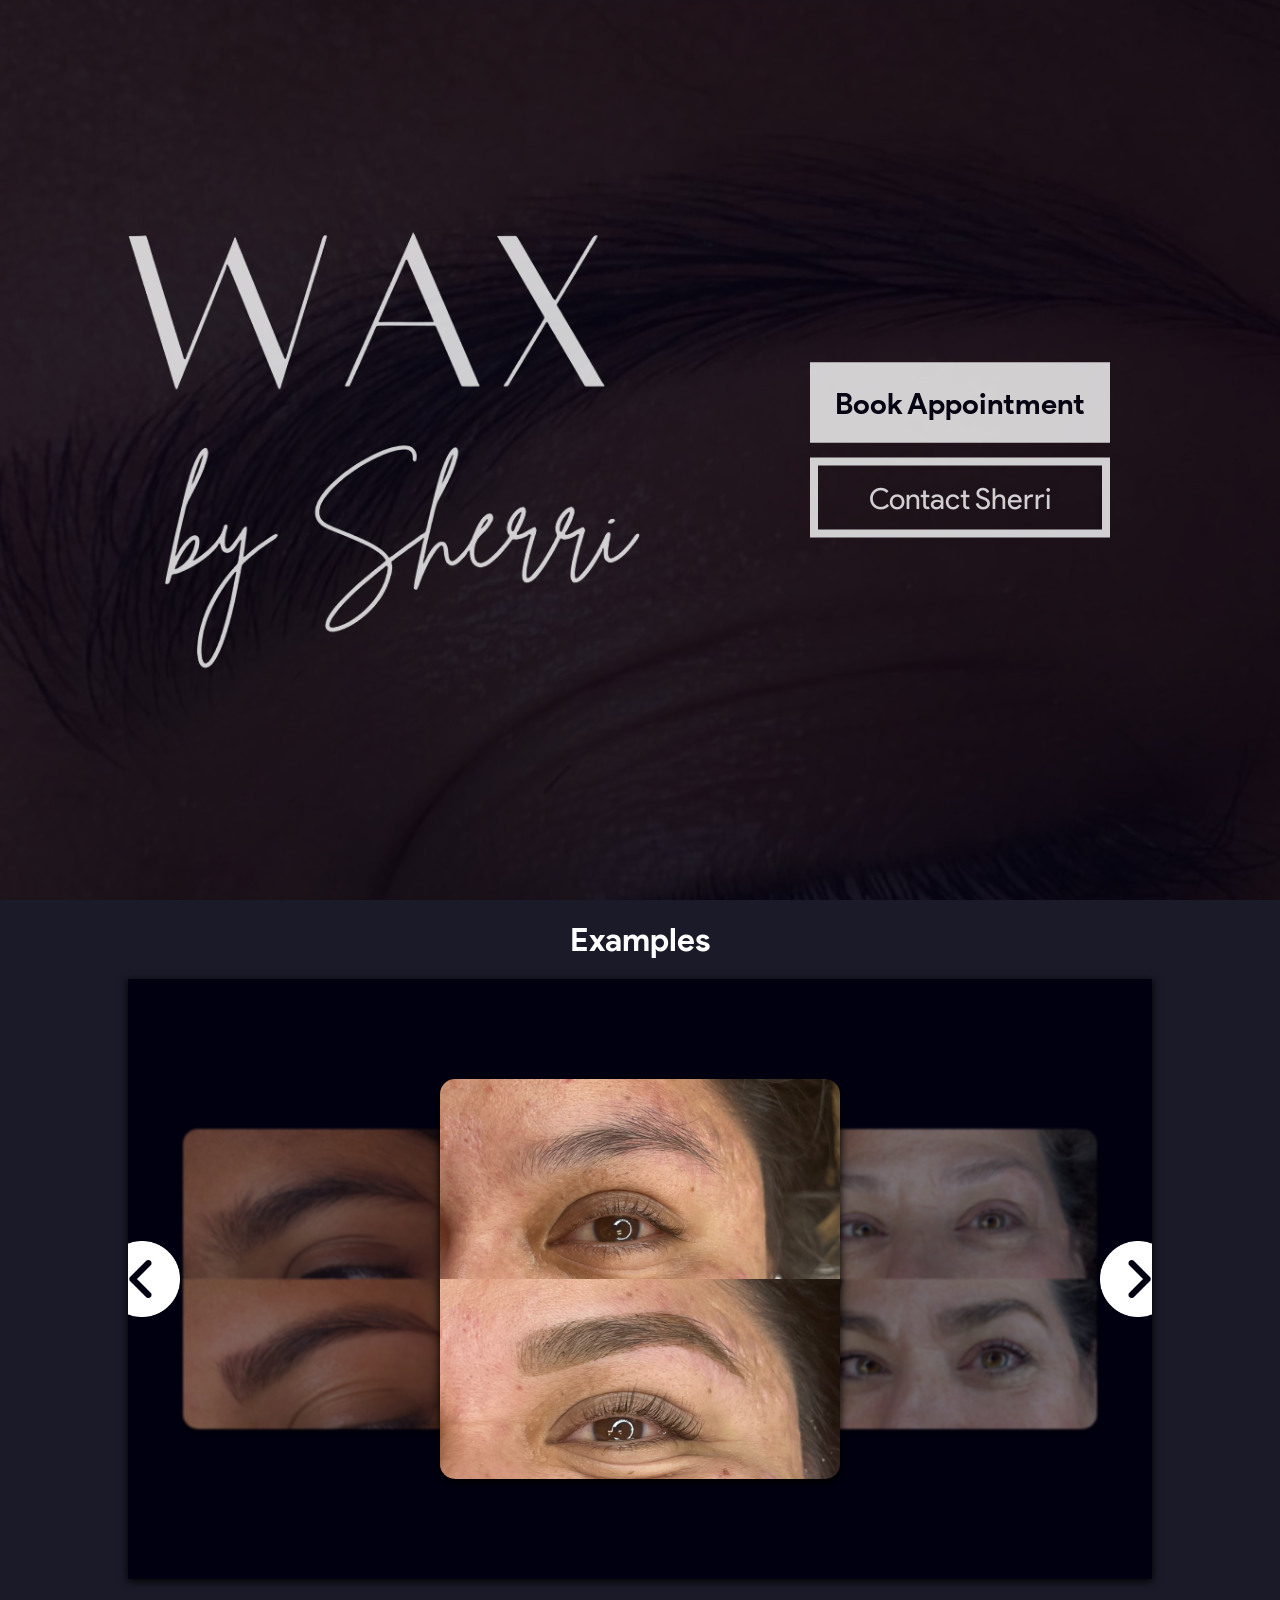
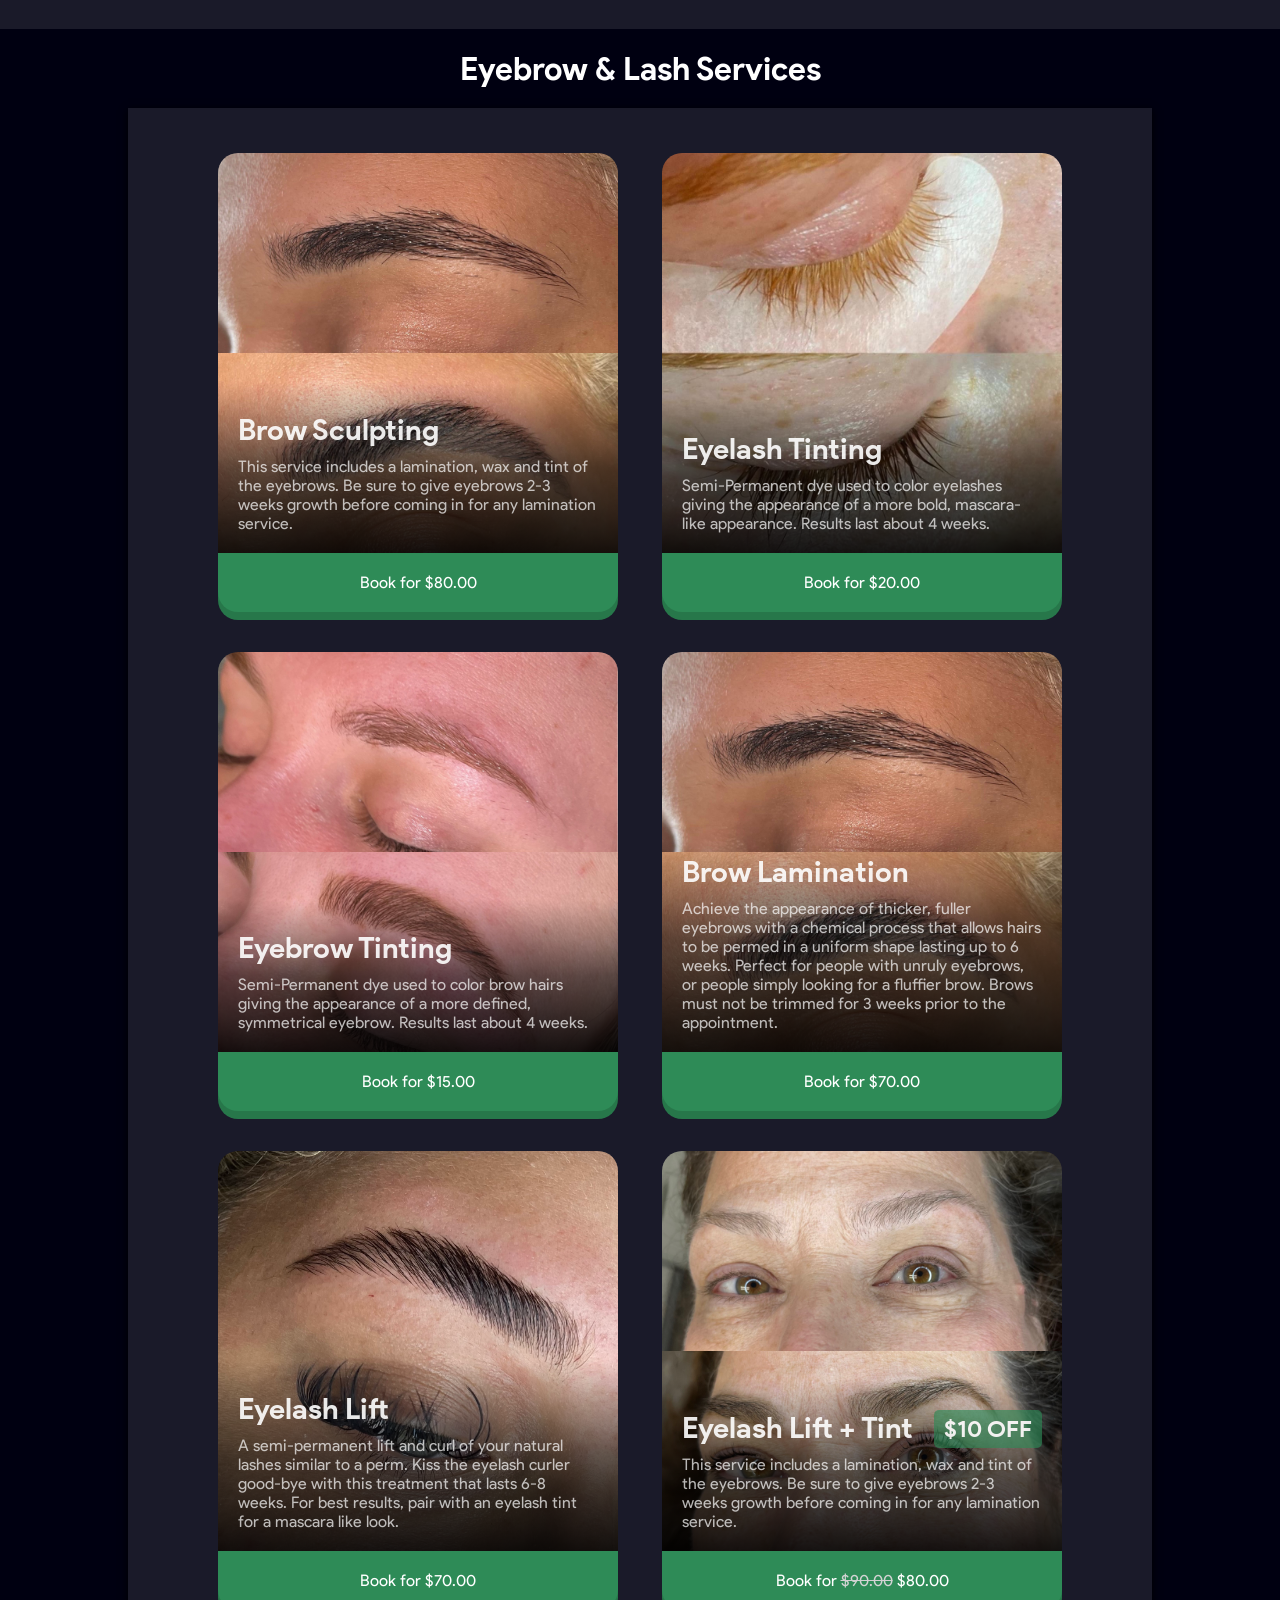
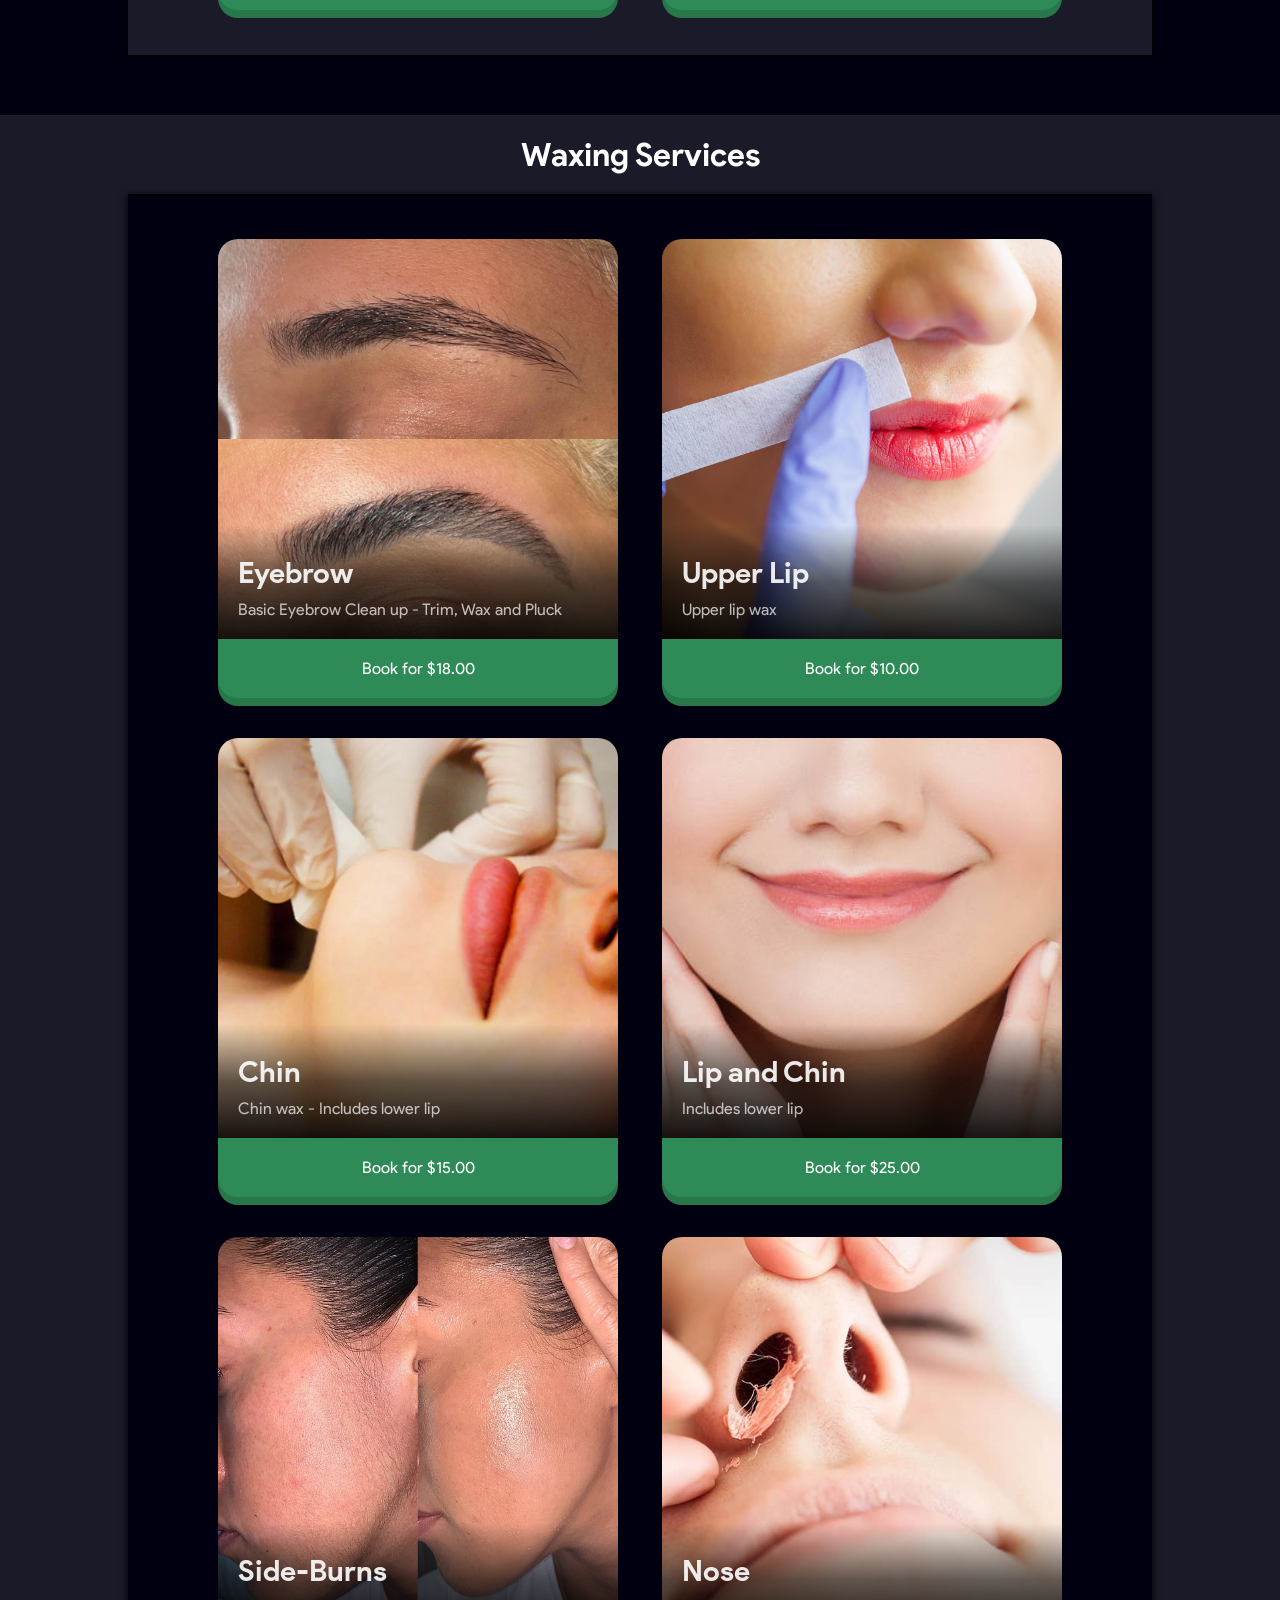
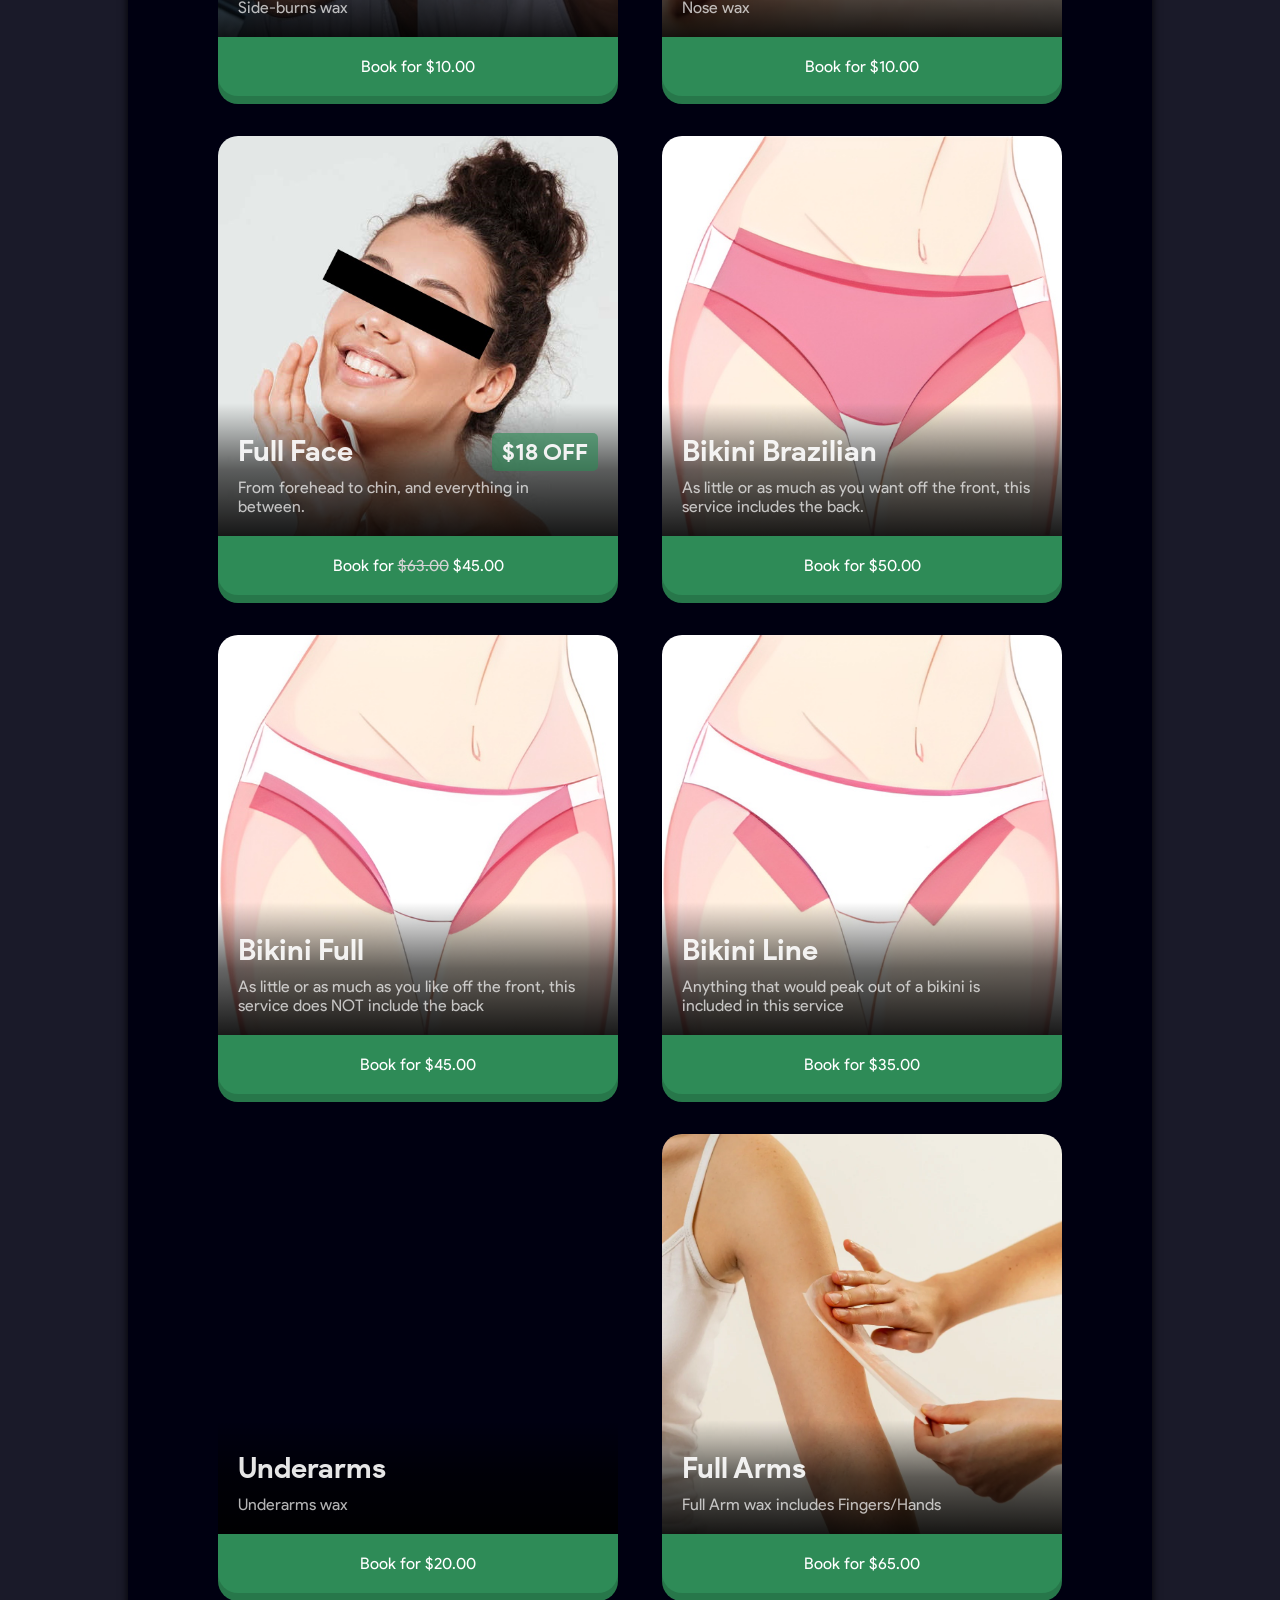
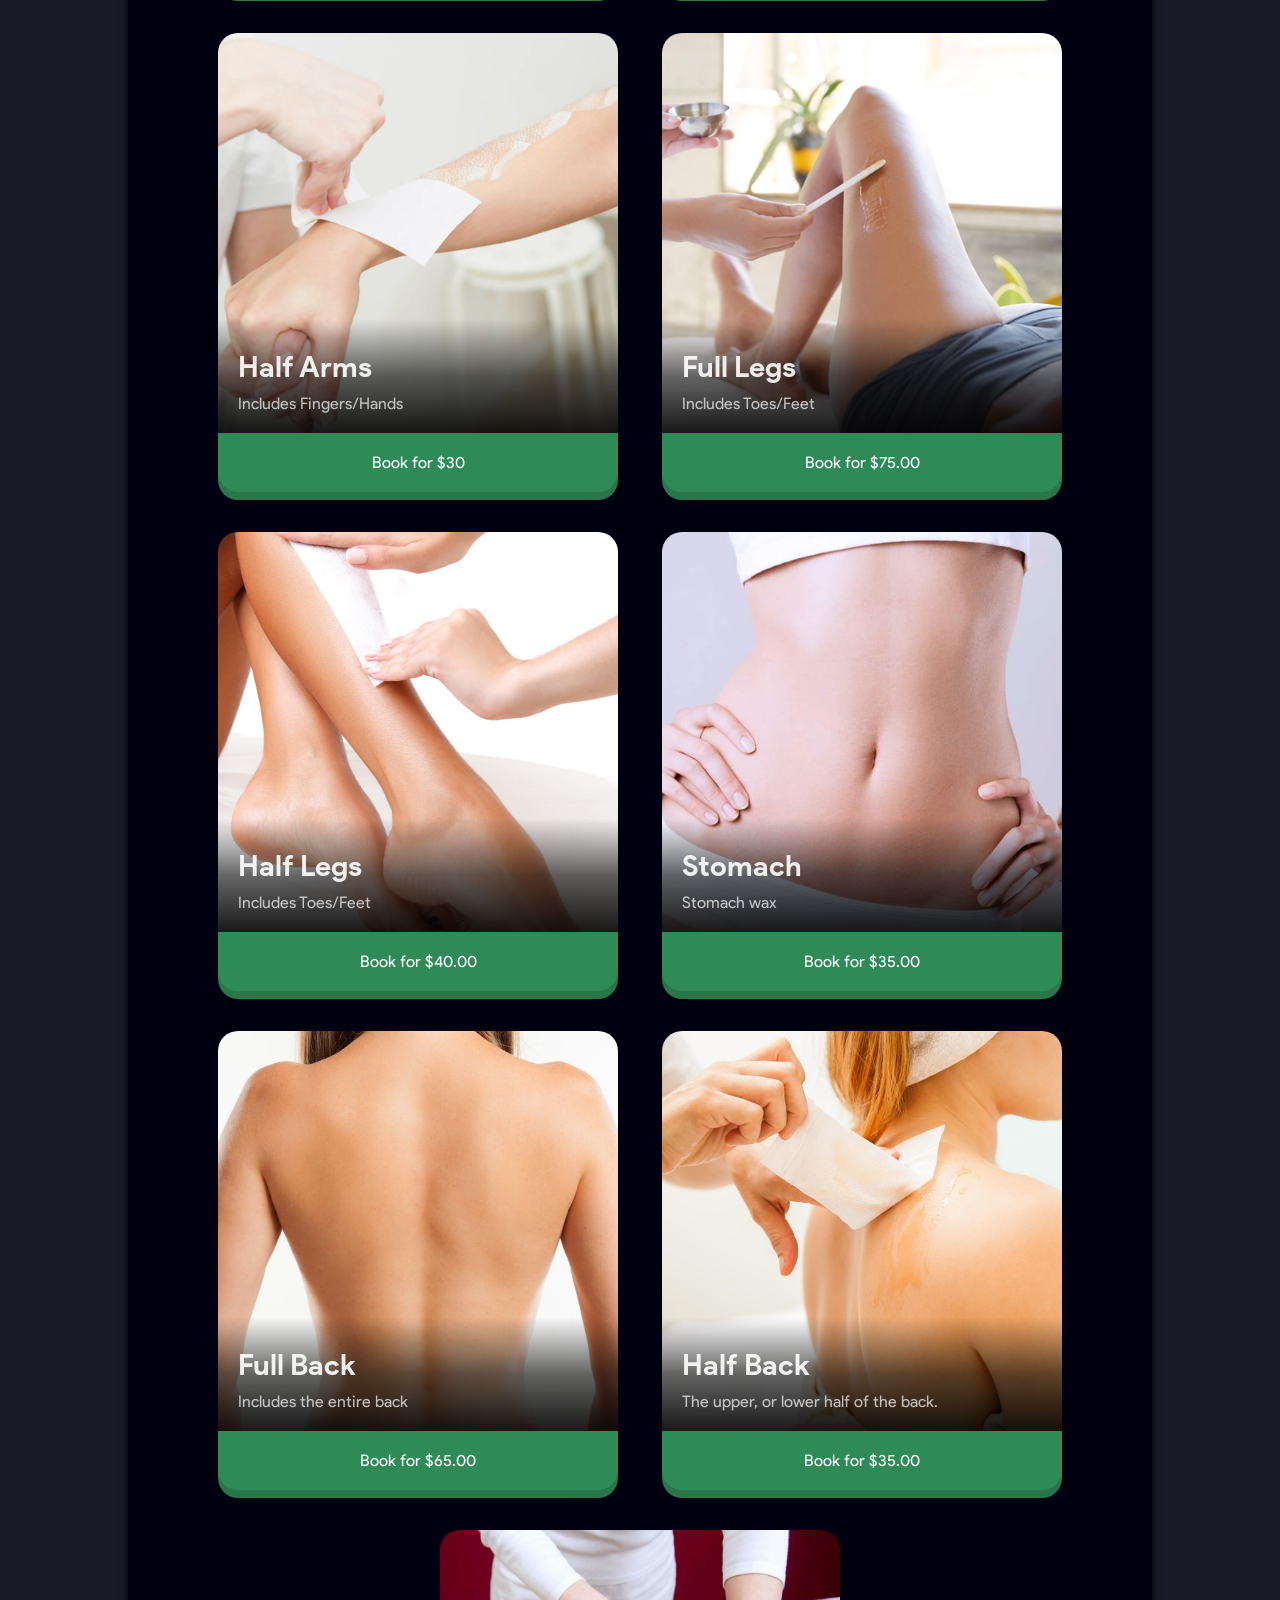
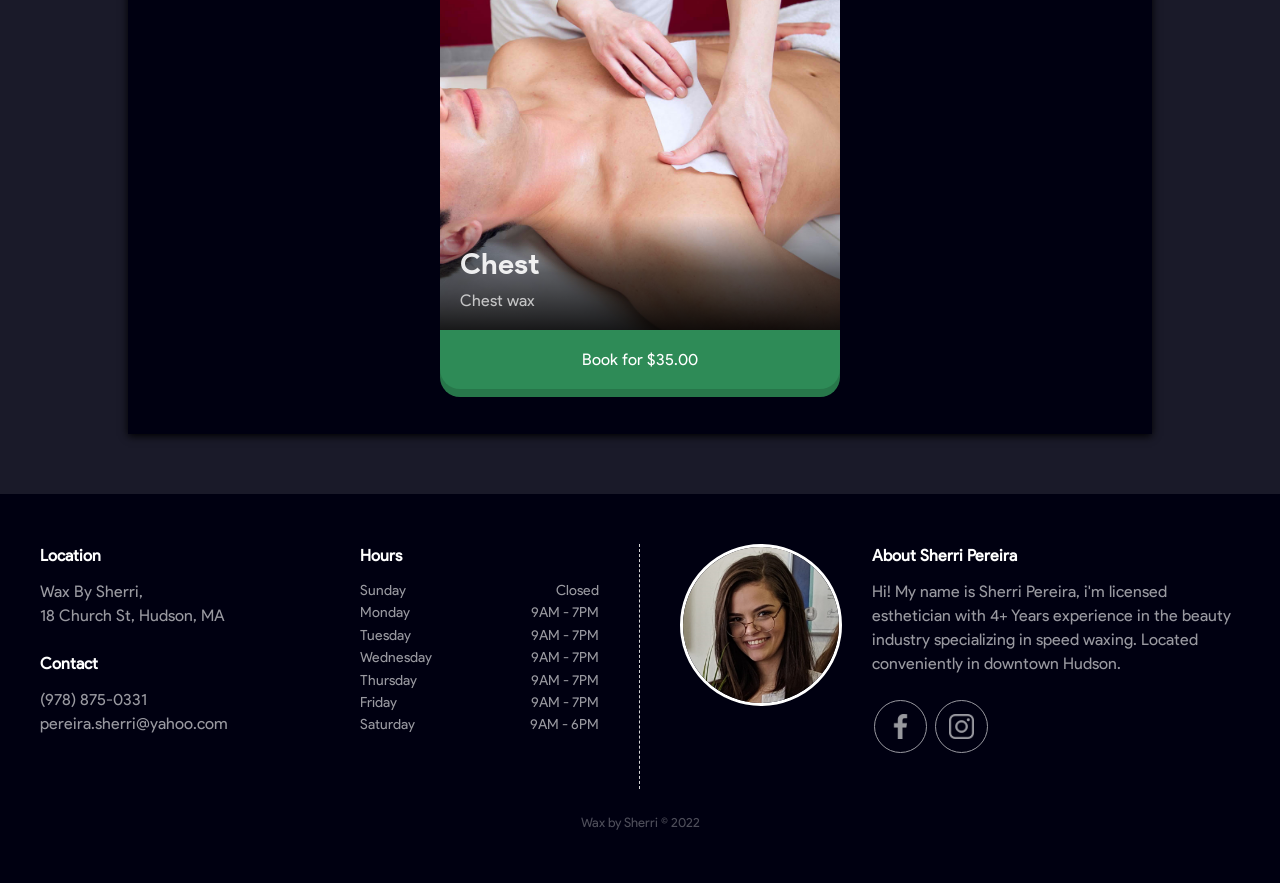
==== index.html @ f64829a6 "renamed html file to correct name" ====
<!DOCTYPE html>
<html lang="en">
	<head>
		<!-- meta/seo info-->
		<meta charset="utf-8">
		<meta http-equiv="Content-Type" content="text/html">
		<meta http-equiv="X-UA-Compatible" content="IE=edge">
		<meta http-equiv="content-language" content='en-US'>
		<meta name="robots" content="index, follow">
		<meta name="title" content="Wax by Sherri">
		<meta name="description" content="">
		<meta name="keywords" content="Wax, Sherri, Eyebrows, Legs, Arms">
		<meta name="language" content="English">
		<meta name="author" content="Sherri Pereira">
		<meta name="viewport" content="width=device-width, initial-scale=1.0">

		<!-- stylesheets & scripts -->
		<link rel="stylesheet" type="text/css" href="styles/vars.css">
		<link rel="stylesheet" type="text/css" href="styles/desktop.css">
		<link rel="stylesheet" type="text/css" media="(max-width: 990px)" href="styles/mobile.css">
		<script src="scripts/slideshow.js"></script>
		<script src="scripts/stickynavbar.js"></script>

		<!-- site title & icon -->
		<link rel="shortcut icon" href="images/media/favicon.ico" type="image/x-icon">
		<link rel="icon" href="images/LOGO.png" type="image/x-icon">
		<title>Wax by Sherri | Home</title>
	</head>
	<body>

		<div id="HeaderSection">
			<div class="color-tint">
				<div class="left">
					<img class="logo" src="images/LOGO_Simple.png" />
				</div>
				<div class="right">
					<div class="buttons">
						<a href="https://www.vagaro.com/waxbysherri/book-now"><button class="SolidButton">Book Appointment</button></a>
						<a href="#footer"><button class="OutlineButton">Contact Sherri</button></a>
					</div>
				</div>
			</div>
		</div>

		<div id="navbar">
			<img src="images/LOGO.png" />
			<ul id="navitems">
				<li><a href="https://www.vagaro.com/waxbysherri/book-now">Book Appointment</a></li>
				<li><a href="#footer">Contact</a></li>
				<li><a href="#examples">Examples</a></li>
				<li><a href="#service-eyes">Services</a></li>
				<li><a href="#location">Location</a></li>
			</ul>
			<img id="mobilenav_btn" class="mobile" src="images/icons/menu.png" onclick="toggle_mobile_nav();" />
		</div>

		<div id="mobilenavitems" class="mobile">
			<ul>
				<li><a href="https://www.vagaro.com/waxbysherri/book-now" onclick="toggle_mobile_nav();">Book Appointment</a></li>
				<li><a href="#footer" onclick="toggle_mobile_nav();">Contact</a></li>
				<li><a href="#examples" onclick="toggle_mobile_nav();">Examples</a></li>
				<li><a href="#service-eyes" onclick="toggle_mobile_nav();">Services</a></li>
				<li><a href="#location" onclick="toggle_mobile_nav();">Location</a></li>
			</ul>
		</div>

		<div id="examples">
			<h1>Examples</h1>
			<div class="slideshow">
				<button id="slideshow_leftbtn" onclick="carousel(false, -1);">
					<img src="images/icons/arrow.png" />
				</button>
				<div class="leftcard-ancor">
					<div id="leftcard"></div>
				</div>
				<div class="centercard-ancor">
					<div id="centercard"></div>
				</div>
				<div class="rightcard-ancor">
					<div id="rightcard"></div>
				</div>
				<button id="slideshow_rightbtn" onclick="carousel(false, 1);">
					<img src="images/icons/arrow.png" />
				</button>
			</div>
		</div>

		<div id="service-eyes">
			<h1>Eyebrow & Lash Services</h1>
			<div class="grid-display">
				<a href="https://www.vagaro.com/waxbysherri/services"><div class="service-card" >
					<div class="service-ad" style="background-image: url('images/slideshow/image9.jpeg');">
						<div class="service-info">
							<div class="service-name">Brow Sculpting</div>
							<div class="service-desc">This service includes a lamination, wax and tint of the eyebrows. Be sure to give eyebrows 2-3 weeks growth before coming in for any lamination service.</div>
						</div>
					</div>
					<div class="service-book">
						Book for $80.00
					</div>
				</div></a>

				<a href="https://www.vagaro.com/waxbysherri/services"><div class="service-card" >
					<div class="service-ad" style="background-image: url('images/slideshow/image10.jpeg');">
						<div class="service-info">
							<div class="service-name">Eyelash Tinting</div>
							<div class="service-desc">Semi-Permanent dye used to color eyelashes giving the appearance of a more bold, mascara-like appearance. Results last about 4 weeks.</div>
						</div>
					</div>
					<div class="service-book">
						Book for $20.00
					</div>
				</div></a>

				<a href="https://www.vagaro.com/waxbysherri/services"><div class="service-card" >
					<div class="service-ad" style="background-image: url('images/slideshow/image11.jpeg');">
						<div class="service-info">
							<div class="service-name">Eyebrow Tinting</div>
							<div class="service-desc">Semi-Permanent dye used to color brow hairs giving the appearance of a more defined, symmetrical eyebrow. Results last about 4 weeks.</div>
						</div>
					</div>
					<div class="service-book">
						Book for $15.00
					</div>
				</div></a>

				<a href="https://www.vagaro.com/waxbysherri/services"><div class="service-card" >
					<div class="service-ad" style="background-image: url('images/slideshow/image9.jpeg');">
						<div class="service-info">
							<div class="service-name">Brow Lamination</div>
							<div class="service-desc">Achieve the appearance of thicker, fuller eyebrows with a chemical process that allows hairs to be permed in a uniform shape lasting up to 6 weeks. Perfect for people with unruly eyebrows, or people simply looking for a fluffier brow. Brows must not be trimmed for 3 weeks prior to the appointment.</div>
						</div>
					</div>
					<div class="service-book">
						Book for $70.00
					</div>
				</div></a>

				<a href="https://www.vagaro.com/waxbysherri/services"><div class="service-card" >
					<div class="service-ad" style="background-image: url('images/slideshow/image3.jpeg');">
						<div class="service-info">
							<div class="service-name">Eyelash Lift</div>
							<div class="service-desc">A semi-permanent lift and curl of your natural lashes similar to a perm. Kiss the eyelash curler good-bye with this treatment that lasts 6-8 weeks. For best results, pair with an eyelash tint for a mascara like look.</div>
						</div>
					</div>
					<div class="service-book">
						Book for $70.00
					</div>
				</div></a>

				<a href="https://www.vagaro.com/waxbysherri/services"><div class="service-card" >
					<div class="service-ad" style="background-image: url('images/slideshow/image0.jpeg');">
						<div class="service-info">
							<div class="service-name">Eyelash Lift + Tint<aside>$10 OFF</aside></div>
							<div class="service-desc">This service includes a lamination, wax and tint of the eyebrows. Be sure to give eyebrows 2-3 weeks growth before coming in for any lamination service.</div>
						</div>
					</div>
					<div class="service-book">
						Book for <strike>$90.00</strike> $80.00
					</div>
				</div></a>
				
			</div>
		</div>


		<div id="service-body">
			<h1>Waxing Services</h1>
			<div class="grid-display">
				<a href="https://www.vagaro.com/waxbysherri/services"><div class="service-card" >
					<div class="service-ad" style="background-image: url('images/slideshow/image9.jpeg');">
						<div class="service-info">
							<div class="service-name">Eyebrow</div>
							<div class="service-desc">Basic Eyebrow Clean up - Trim, Wax and Pluck</div>
						</div>
					</div>
					<div class="service-book">
						Book for $18.00
					</div>
				</div></a>

				<a href="https://www.vagaro.com/waxbysherri/services"><div class="service-card" >
					<div class="service-ad" style="background-image: url('images/wax_ads/upperlip.jpg');">
						<div class="service-info">
							<div class="service-name">Upper Lip</div>
							<div class="service-desc">Upper lip wax</div>
						</div>
					</div>
					<div class="service-book">
						Book for $10.00
					</div>
				</div></a>

				<a href="https://www.vagaro.com/waxbysherri/services"><div class="service-card" >
					<div class="service-ad" style="background-image: url('images/wax_ads/chin.jpg');">
						<div class="service-info">
							<div class="service-name">Chin</div>
							<div class="service-desc">Chin wax - Includes lower lip</div>
						</div>
					</div>
					<div class="service-book">
						Book for $15.00
					</div>
				</div></a>

				<a href="https://www.vagaro.com/waxbysherri/services"><div class="service-card" >
					<div class="service-ad" style="background-image: url('images/wax_ads/lipandchin.jpg');">
						<div class="service-info">
							<div class="service-name">Lip and Chin</div>
							<div class="service-desc">Includes lower lip</div>
						</div>
					</div>
					<div class="service-book">
						Book for $25.00
					</div>
				</div></a>

				<a href="https://www.vagaro.com/waxbysherri/services"><div class="service-card" >
					<div class="service-ad" style="background-image: url('images/wax_ads/sideburns.jpg');">
						<div class="service-info">
							<div class="service-name">Side-Burns</div>
							<div class="service-desc">Side-burns wax</div>
						</div>
					</div>
					<div class="service-book">
						Book for $10.00
					</div>
				</div></a>

				<a href="https://www.vagaro.com/waxbysherri/services"><div class="service-card" >
					<div class="service-ad" style="background-image: url('images/wax_ads/nose.jpg');">
						<div class="service-info">
							<div class="service-name">Nose</div>
							<div class="service-desc">Nose wax</div>
						</div>
					</div>
					<div class="service-book">
						Book for $10.00
					</div>
				</div></a>

				<a href="https://www.vagaro.com/waxbysherri/services"><div class="service-card" >
					<div class="service-ad" style="background-image: url('images/wax_ads/fullface.jpg');">
						<div class="service-info">
							<div class="service-name">Full Face <aside>$18 OFF</aside></div>
							<div class="service-desc">From forehead to chin, and everything in between.</div>
						</div>
					</div>
					<div class="service-book">
						Book for <strike>$63.00</strike> $45.00
					</div>
				</div></a>

				<a href="https://www.vagaro.com/waxbysherri/services"><div class="service-card" >
					<div class="service-ad" style="background-image: url('images/wax_ads/bikinibrazilian.jpg');">
						<div class="service-info">
							<div class="service-name">Bikini Brazilian</div>
							<div class="service-desc">As little or as much as you want off the front, this service includes the back.</div>
						</div>
					</div>
					<div class="service-book">
						Book for $50.00
					</div>
				</div></a>

				<a href="https://www.vagaro.com/waxbysherri/services"><div class="service-card" >
					<div class="service-ad" style="background-image: url('images/wax_ads/bikinifull.jpg');">
						<div class="service-info">
							<div class="service-name">Bikini Full</div>
							<div class="service-desc">As little or as much as you like off the front, this service does NOT include the back</div>
						</div>
					</div>
					<div class="service-book">
						Book for $45.00
					</div>
				</div></a>

				<a href="https://www.vagaro.com/waxbysherri/services"><div class="service-card" >
					<div class="service-ad" style="background-image: url('images/wax_ads/bikiniline.jpg');">
						<div class="service-info">
							<div class="service-name">Bikini Line</div>
							<div class="service-desc">Anything that would peak out of a bikini is included in this service</div>
						</div>
					</div>
					<div class="service-book">
						Book for $35.00
					</div>
				</div></a>

				<a href="https://www.vagaro.com/waxbysherri/services"><div class="service-card" >
					<div class="service-ad" style="background-image: url('images/wax_ads/underarms.jpg');">
						<div class="service-info">
							<div class="service-name">Underarms</div>
							<div class="service-desc">Underarms wax</div>
						</div>
					</div>
					<div class="service-book">
						Book for $20.00
					</div>
				</div></a>

				<a href="https://www.vagaro.com/waxbysherri/services"><div class="service-card" >
					<div class="service-ad" style="background-image: url('images/wax_ads/fullarms.jpg');">
						<div class="service-info">
							<div class="service-name">Full Arms</div>
							<div class="service-desc">Full Arm wax includes Fingers/Hands</div>
						</div>
					</div>
					<div class="service-book">
						Book for $65.00
					</div>
				</div></a>

				<a href="https://www.vagaro.com/waxbysherri/services"><div class="service-card" >
					<div class="service-ad" style="background-image: url('images/wax_ads/halfarms.jpg');">
						<div class="service-info">
							<div class="service-name">Half Arms</div>
							<div class="service-desc">Includes Fingers/Hands</div>
						</div>
					</div>
					<div class="service-book">
						Book for $30
					</div>
				</div></a>

				<a href="https://www.vagaro.com/waxbysherri/services"><div class="service-card" >
					<div class="service-ad" style="background-image: url('images/wax_ads/fulllegs.jpg');">
						<div class="service-info">
							<div class="service-name">Full Legs</div>
							<div class="service-desc">Includes Toes/Feet</div>
						</div>
					</div>
					<div class="service-book">
						Book for $75.00
					</div>
				</div></a>

				<a href="https://www.vagaro.com/waxbysherri/services"><div class="service-card" >
					<div class="service-ad" style="background-image: url('images/wax_ads/halflegs.jpg');">
						<div class="service-info">
							<div class="service-name">Half Legs</div>
							<div class="service-desc">Includes Toes/Feet</div>
						</div>
					</div>
					<div class="service-book">
						Book for $40.00
					</div>
				</div></a>

				<a href="https://www.vagaro.com/waxbysherri/services"><div class="service-card" >
					<div class="service-ad" style="background-image: url('images/wax_ads/stomach.jpg');">
						<div class="service-info">
							<div class="service-name">Stomach</div>
							<div class="service-desc">Stomach wax</div>
						</div>
					</div>
					<div class="service-book">
						Book for $35.00
					</div>
				</div></a>

				<a href="https://www.vagaro.com/waxbysherri/services"><div class="service-card" >
					<div class="service-ad" style="background-image: url('images/wax_ads/fullback.jpg');">
						<div class="service-info">
							<div class="service-name">Full Back</div>
							<div class="service-desc">Includes the entire back</div>
						</div>
					</div>
					<div class="service-book">
						Book for $65.00
					</div>
				</div></a>

				<a href="https://www.vagaro.com/waxbysherri/services"><div class="service-card" >
					<div class="service-ad" style="background-image: url('images/wax_ads/halfback.jpg');">
						<div class="service-info">
							<div class="service-name">Half Back</div>
							<div class="service-desc">The upper, or lower half of the back.</div>
						</div>
					</div>
					<div class="service-book">
						Book for $35.00
					</div>
				</div></a>

				<a href="https://www.vagaro.com/waxbysherri/services"><div class="service-card" >
					<div class="service-ad" style="background-image: url('images/wax_ads/chest.jpg');">
						<div class="service-info">
							<div class="service-name">Chest</div>
							<div class="service-desc">Chest wax</div>
						</div>
					</div>
					<div class="service-book">
						Book for $35.00
					</div>
				</div></a>

			</div>
		</div>


		<div class="footer-dark">
			<footer id="footer">
				<div class="container">
					<div class="row">
						<div class="col-sm-6 col-md-3 item">
							<h3>Location</h3>
							<p><a id="location" href="https://maps.google.com/maps?key=AIzaSyDaa0FdAfpQzAF1c7Twg7QyIZZ_iFHthto&daddr=42.39226,-71.56731&saddr=&hl=en">Wax By Sherri,<br />18 Church St, Hudson, MA</a></p><br />
							<h3>Contact</h3>
							<p><a href="tel:9788750331">(978) 875-0331</a><br />
							<a href="mailto:pereira.sherri@yahoo.com">pereira.sherri@yahoo.com</a></p>
						</div>
						<div id="hours" class="col-sm-6 col-md-3 item" style="border-right: 1px dashed lightgray;">
							<h3>Hours</h3>
							<ul>
								<li>Sunday<aside>Closed</aside></li>
								<li>Monday<aside>9AM - 7PM</aside></aside></li>
								<li>Tuesday<aside>9AM - 7PM</aside></li>
								<li>Wednesday<aside>9AM - 7PM</aside></li>
								<li>Thursday<aside>9AM - 7PM</aside></li>
								<li>Friday<aside>9AM - 7PM</aside></li>
								<li>Saturday<aside>9AM - 6PM</aside></li>
							</ul>
						</div>

						<div class="col-md-6 item text">
							<img class="profile-pic" src="images/sherri/profile1.png" />
							<h3>About Sherri Pereira</h3>
							<p>Hi! My name is Sherri Pereira, i'm licensed esthetician with 4+ Years experience in the beauty industry specializing in speed waxing. Located conveniently in downtown Hudson.<br/><br/></p>
							<div class="socials">
								<a href="https://www.facebook.com/waxbysherri"><img src="images/icons/facebook.png" /></a>
								<a href="https://www.instagram.com/waxbysherri/"><img src="images/icons/instagram.png" /></a>
								<!--<a href=""><img src="images/icons/twitter.png" /></a>-->
							</div>
						</div>

						
						
					</div>
					<p class="copyright">Wax by Sherri © 2022</p>
				</div>
			</footer>
		</div>
	</body>
</html>
---- styles/vars.css ----
/*********
* FONTS *
*********/
@font-face 
{
	font-family: product-sans-bold;
	src: url('../fonts/productsans/productsansbold.ttf');
}
@font-face 
{
	font-family: product-sans;
	src: url('../fonts/productsans/productsansregular.ttf');
}

/*************
* VARIABLES *
*************/
:root
{
	/* common colors */
	--siteDarkBlue: rgb(0, 0, 17);
	--siteLightBlue: rgb(26,26,41);

	/* paddings & margins */
	--desktopSideMargin: 80px;
	--desktopVerticalSpacing: 50px;
	--desktopHeaderHeight: 80px;
	--desktopPadding: 20px;
	--mobileSideMargin: 10px;
	--mobileVerticalSpacing: 25px;
	--mobileHeaderHeight: 60px;
	--mobilePadding: 10px;
	--centerBlock: 0 auto;

	/* box shadows */
	--perspectiveBoxShadow: 0 10px 20px rgba(0, 0, 0, 0.19), 0 6px 6px rgba(0, 0, 0, 0.23);
	--centeredBoxShadow: 0 0px 10px rgba(0, 0, 0, .25);
	--innerBoxShadow: inset 0 0 10px rgba(0, 0, 0, .25);

	/* vars controlled by external scripts */
	--slideShowBGPos: 0px;
}
---- styles/desktop.css ----
*, ::after, ::before
{
	/* removed default styling */
	padding: 0;
	margin: 0;
	text-decoration: none;
	border: 0;
	background: none;
	font-family: product-sans;
	box-sizing: border-box;
}

.stop-scrolling
{
	height: 100%;
  	overflow: hidden;
}

ul
{
	list-style: none;
}

*:focus
{
	/* removed default styling */
	outline: none;
}

html, body
{
	min-height: 100%;
	background-color: var(--siteDarkBlue);
}

h1
{
	display: block;
	margin: 0 auto;
	padding: 20px;
	text-align: center;
	font-family: product-sans-bold;
	color: white;
}

b
{
	font-family: product-sans-bold;
}

strike
{
	color: lightgray;
	text-decoration: line-through;
}

/* v Main Header v */

#HeaderSection
{
	min-height: 100vh;
	min-width: 100%;
	background-image: url('../images/Example1_Finished.png');
	background-size: cover;
	background-position: center center;
	
}

#HeaderSection .color-tint
{
	background: rgba(0,0,17,.85);
	width: 100%;
	height: 100vh;
}

#HeaderSection .left
{
	opacity: .8;
	position: absolute;
	top: 0;
	left: 0;
	width: 50%;
	height: 100%;
}
#HeaderSection .right
{
	opacity: .8;
	position: absolute;
	top: 0;
	right: 0;
	width: 50%;
	height: 100%;
}

#HeaderSection .logo
{
	position: absolute;
	right: 0;
	top: 50%;
	transform: translateY(-50%);
	width: 80%;
	max-width: 650px;
}

#HeaderSection .buttons
{
	position: absolute;
	left: 50%;
	top: 50%;
	transform: translate(-50%, -50%);
}

#HeaderSection .buttons button
{
	position: relative;
	display: block;
	margin: 15px 0;
	width: 300px;
	height: 80px;
	font-size: 1.8em;
}

.SolidButton
{
	transition: .2s;
	border: 8px solid white;
	padding: 10px;
	font-family: product-sans-bold;
	background: white;
	color: var(--siteDarkBlue);
}


.OutlineButton
{
	transition: .2s;
	border: 8px solid white;
	padding: 10px;
	font-size: 1.5em;
	font-weight: lighter;
	color:  white;
}

.SolidButton:hover, .OutlineButton:hover
{
	transition: .3s;
	cursor: pointer;
	background-color: var(--siteDarkBlue);
	border-color: var(--siteDarkBlue);
	color: white;
}

/* ^ Main Header ^ */


/* v navbar v */

.mobile
{
	display: none;
}

#navbar
{
	width: 100%;
	height: 100px;
	box-sizing: border-box;
	padding: 0 15px;
	box-shadow: 0 3px 6px rgba(0,0,17,0.11), 0 3px 6px rgba(0,0,17,0.18);
	background-color: white;
	z-index: 1000;
	position: absolute;
	bottom: 0;
	opacity: 0;
}

.sticky-navbar
{
	position: fixed !important;
	top: 0 !important;
	margin-bottom: 50px;
}

#navbar img
{
	height: 100%;
	
}

#navitems
{
	list-style-type: none;
	float: right;
}

#navitems li
{
	float: left;
}

#navitems li a
{
	transition: .2s;
	display: block;
	text-align: center;
	padding: 40.5px 15px;
	text-decoration: none;
	color: var(--siteDarkBlue);
	background-color: transparent;
	font-family: product-sans-bold;
}

#navitems li a:hover
{
	transition: .3s;
	background-color: var(--siteDarkBlue);
	color:  white;
}

/* ^ navbar ^ */


/* v examples/slideshow v */

#examples
{
	background-color: rgb(26,26,41);
	color:  white;
	padding-bottom: 50px;
}



#examples .slideshow
{
	width: 80%;
	height: 600px;
	background-color: var(--siteDarkBlue);
	margin: 0 auto;
	position: relative;
	overflow: hidden;
	box-shadow: 0 2px 8px black;
}

#examples .slideshow #slideshow_leftbtn
{
	position: absolute;
	top: 50%;
	left: 14px;
}

#examples .slideshow #slideshow_rightbtn
{
	position: absolute;
	top: 50%;
	right: 14px;
}

#examples .slideshow #slideshow_rightbtn img 
{
	position: absolute;
	height: 76px;
	width: 76px;
	left: -38px;
	top: -38px;
	z-index: 101;
}


#examples .slideshow #slideshow_leftbtn img 
{
	position: absolute;
	height: 76px;
	width: 76px;
	left: -38px;
	top: -38px;
	transform: rotateY(180deg);
	z-index: 101;
}

#examples #leftcard, #rightcard
{
	background-position: 0 0, -300px 0;
	background-size: cover, cover;
	background-repeat: no-repeat, no-repeat;
}

#examples #centercard
{
	background-position: 0 0, -400px 0;
	background-size: cover, cover;
	background-repeat: no-repeat, no-repeat;
}

.slideshowanimation_leftright
{
	animation-name: slideshow_transition_leftright;
	animation-duration: 1s;
	animation-fill-mode: forwards;
}

.slideshowanimation_center
{
	animation-name: slideshow_transition_center;
	animation-duration: 1s;
	animation-fill-mode: forwards;
}

@keyframes slideshow_transition_leftright
{
	from {
		background-position: 0 0, -300px 0;
	}
	to {
		background-position: 300px 0, 0 0;
	}
}

@keyframes slideshow_transition_center
{
	from {
		background-position: 0 0, -400px 0;
	}
	to {
		background-position: 400px 0, 0 0;
	}
}       

#examples .leftcard-ancor
{
	position: relative;
	top: 50%;
	left: 20%;
}

#examples .leftcard-ancor div
{
	position: absolute;
	height: 300px;
	width: 300px;
	left: -150px;
	top: -150px;
	background-image: url('../images/slideshow/image0.jpeg');
	background-size: cover;
	z-index: 100;
	border-radius: 15px;
	box-shadow: 0px 4px 10px black;
	opacity: .5;
	filter: blur(1px);
	z-index: 50;
}

#examples .centercard-ancor
{
	position: relative;
	top: 50%;
	left: 50%;
}

#examples .centercard-ancor div
{
	position: absolute;
	height: 400px;
	width: 400px;
	left: -200px;
	top: -200px;
	background-image: url('../images/slideshow/image1.jpeg');
	background-size: cover;
	z-index: 100;
	border-radius: 15px;
	box-shadow: 0px 4px 10px black;
	z-index: 100;
}

#examples .rightcard-ancor
{
	position: relative;
	top: 50%;
	right: 20%;
}

#examples .rightcard-ancor div
{
	position: absolute;
	height: 300px;
	width: 300px;
	right: -150px;
	top: -150px;
	background-image: url('../images/slideshow/image2.jpeg');
	background-size: cover;
	z-index: 100;
	border-radius: 15px;
	box-shadow: 0px 4px 10px black;
	opacity: .5;
	filter: blur(1px);
	z-index: 50;
}

.slideshow img
{
	height: 90%;
}

/* ^ examples/slideshow ^ */


/* v footer v */

footer
{
	display: block;
}

.container
{
	width: 100%;
	max-width: 1550px;
	padding: 0 15px;
	margin: 0 auto;
	line-height: 1.5;
}

.row
{
	display: flex;
	flex-wrap: wrap;
	margin: 0 -15px;
}

.col-md-3
{
	flex: 0 0 25%;
	max-width: 25%;
	padding: 0 40px;
}

.col-md-6
{
	flex: 0 0 50%;
	max-width: 50%;
	padding: 0 40px;
}

.footer-dark
{
	padding:50px 0;
	color: white;
	background-color: var(--siteDarkBlue);
}

.footer-dark h3
{
	margin-top:0;
	margin-bottom:12px;
	font-weight:bold;
	font-size:16px;
	color: white;
}

.footer-dark ul
{
	padding:0;
	list-style:none;
	line-height:1.6;
	font-size:14px;
	margin-bottom:0;
}

.footer-dark ul a, .footer-dark ul li
{
	color: white;
	text-decoration:none;
	opacity:0.6;
}

.footer-dark ul li aside
{
	float: right;
	color: white;
}

.footer-dark ul a:hover
{
	opacity:0.8;
}

@media (max-width:767px)
{
	.footer-dark .item:not(.social)
	{
		text-align:center;
		padding-bottom:20px;
	}
}

.footer-dark .item.text
{
	margin-bottom:36px;
}

@media (max-width:767px)
{
	.footer-dark .item.text
	{
		margin-bottom:0;
	}
}

.footer-dark .item.text p
{
	opacity:0.6;
	margin-bottom:0;
	color: white;
}

.footer-dark .item.text a
{
	color: white;
}

@media (max-width:991px)
{
	.footer-dark .item.social
	{
		text-align:center;
		margin-top:20px;
	}
}

.footer-dark .item.social > a
{
	font-size:20px;
	width:36px;
	height:36px;
	line-height:36px;
	display:inline-block;
	text-align:center;
	border-radius:50%;
	box-shadow:0 0 0 1px rgba(255,255,255,0.4);
	margin:0 8px;
	color: white;
	opacity:0.75;
}

.footer-dark .copyright
{
	text-align:center;
	padding-top:24px;
	opacity:0.3;
	font-size:13px;
	margin-bottom:0;
	color: white;
}

.footer-dark .profile-pic
{
	height: 162px;
	border-radius: 50%;
	border: 3px solid white;
	float: left;
	margin-right: 30px;
}

.footer-dark a
{
	color: white;
	opacity: 0.6;
}

.footer-dark a:hover
{
	text-decoration: underline;
	opacity: .75;
}

.footer-dark .socials
{
	padding-left: 10px;
}

.footer-dark .socials img
{
	width: 25px;
	height: 25px;
}

.footer-dark .socials a
{
	display: inline-block;
	border-radius: 50%;
	border: white solid 1px;
	padding: 13px;
	margin: 0 2px;
	line-height: 0;
}

.footer-dark .socials a:hover
{
	background-color: rgba(255,255,255,.25);
}

.icon
{
	display: inline-block;
	line-height: 1;
}

.icon::before
{
	background-image: url('../images/icons/facebook.png');
}

/* ^ footer ^ */


/* v services v */

#service-eyes
{
	background-color: var(--siteDarkBlue);
	padding-bottom: 60px;
}

#service-body
{
	background-color: rgb(26,26,41);
	padding-bottom: 60px;
}

#service-eyes .grid-display
{
	background-color: rgb(26,26,41);
}

#service-body .grid-display
{
	background-color: var(--siteDarkBlue);

}

#service-eyes .grid-display, #service-body .grid-display
{
	width: 80%;
	padding: 25px;
	color:  white;
	
	margin: 0 auto;
	position: relative;
	overflow: hidden;
	box-shadow: 0 2px 8px black;
	text-align: center;
}

.service-card
{
	display: inline-block;
	margin: 20px;
	transition: .1s;
}

.service-ad
{
	width:  400px;
	height:  400px;
	background-size: cover;
	background-position: center;
	position: relative;
	text-align: left;
	border-radius: 20px 20px 0 0;
}

.service-book
{
	text-align: center;
	padding: 20px;
	color: white;
	background-color: rgb(46,139,87);
	border-radius: 0px 0px 20px 20px;
	box-shadow: 0 8px rgb(39,119,74);
}

.service-card:hover
{
	transform: scale(1.02);
	transition: .1s;
}

.service-card:hover .service-book
{
	transition: .2s;
	letter-spacing: .25px;
}

.service-book:hover
{
	cursor: pointer;
	text-decoration: underline;
	filter: brightness(.9);
	transition: .2s;
	color: lightgray;
}

.service-info
{
	background-image: linear-gradient(transparent, rgba(0,0,0,.6), rgba(0,0,0,.9));
	position: absolute;
	bottom: 0;
	padding: 20px;
	width: 100%;
}

.service-photo
{
	width: 150px;
	height: 150px;
	background-image: url('../images/slideshow/image0.jpeg');
	background-size: cover;
	background-position: center;
	margin: 10 10px 10px 10px;
	float: left;
}

.service-name
{
	font-family: product-sans-bold;
	font-size:  1.8em;
	color:  white;
	display: block;
	border-radius: 20px;
	opacity: .9;
	height: 100%;
	margin: 10px 0;
}

.service-name aside
{
	float: right;
	text-align: right;
	background-color: rgba(46,139,87,.7);
	color: white;
	font-family: product-sans-bold;
	font-size: .8em;
	padding: 5px 10px;
	border-radius: 5px;
}

.service-desc
{
	font-family: product-sans;

	color:  white;
	opacity: .7;
	display: inline-block;
}

/* ^ services ^ */
---- styles/mobile.css ----
/* Hide scrollbar for mobile */
::-webkit-scrollbar { display: none; }

body
{
	overflow-y: scroll;
	-webkit-overflow-scrolling: touch;
}


/* v navbar v */

#navitems
{
	display: none;
}

#mobilenav_btn
{
	display: initial;
	float: right;
}

#mobilenavitems
{
	width: 100vw;
	height: calc(100vh - 100px);
	background-color: lightgray;
	position: fixed;
	top: 100px;
	right: 0;
	text-align: right;
	z-index: 999;
}

#mobilenavitems a
{
	display: block;
	padding: calc(36vh/5);
	text-align: center;
	color: var(--siteDarkBlue);
	font-family: product-sans-bold;
	font-size: 3vh;
}

#mobilenavitems a:hover
{
	background-color: rgba(0,0,0,.2);
	text-decoration: underline;
}

#mobilenav_btn:hover
{
	cursor: pointer;
}

/* ^ navbar ^ */


/* v Main Header v */

#HeaderSection
{
	background-image: url('../images/Example1_Finished.png');
}

#HeaderSection .left
{
	top: 0;
	left: 0;
	width: 100%;
	height: 50%;
}
#HeaderSection .right
{
	top: initial;
	bottom: 0;
	left: 0;
	width: 100%;
	height: 50%;
}

#HeaderSection .logo
{
	position: absolute;
	left: 50%;
	top: 60%;
	transform: translate(-50%, -50%);
	max-width: 500px;
}

#HeaderSection .buttons
{
	position: absolute;
	left: 50%;
	top: 50%;
	transform: translate(-50%, -50%);
	width: 100%;
}

#HeaderSection .buttons button
{
	position: relative;
	display: block;
	margin: 30px auto;
	width: 80%;
	height: 80px;
	max-width: 400px;
	text-overflow: nowrap;
}

.SolidButton
{
	transition: .2s;
	border: 8px solid white;
	padding: 10px;
	font-family: product-sans-bold;
	background: white;
	color: var(--siteDarkBlue);
}


.OutlineButton
{
	transition: .2s;
	border: 8px solid white;
	padding: 10px;
	font-size: 1.5em;
	font-weight: lighter;
	color:  white;
}

.SolidButton:hover, .OutlineButton:hover
{
	transition: .3s;
	cursor: pointer;
	background-color: var(--siteDarkBlue);
	border-color: var(--siteDarkBlue);
	color: white;
}

/* ^ Main Header ^ */


/* v examples/slideshow v */

#examples
{
	background-color: var(--siteDarkBlue);
}

#examples h1
{
	color: white;
	margin-top: 30px;
}

#examples .slideshow
{
	width: 100%;
	height: 450px;
	background-color: var(--siteDarkBlue);
	margin: 0 auto;
	position: relative;
	overflow: hidden;
	box-shadow: none;
}

#examples .leftcard-ancor div
{
	position: absolute;
	height: 300px;
	width: 300px;
	left: -150px;
	top: -150px;
	background-image: url('../images/slideshow/image0.jpeg');
	background-size: cover;
	z-index: 100;
	border-radius: 15px;
	box-shadow: 0px 4px 10px black;
	opacity: .5;
	filter: blur(1px);
	z-index: 50;
}

#examples .centercard-ancor div
{
	position: absolute;
	height: 360px;
	width: 360px;
	left: -180px;
	top: -180px;
	background-image: url('../images/slideshow/image1.jpeg');
	background-size: cover;
	z-index: 100;
	border-radius: 15px;
	box-shadow: 0px 4px 10px black;
	z-index: 100;
}

#examples .rightcard-ancor div
{
	position: absolute;
	height: 300px;
	width: 300px;
	right: -150px;
	top: -150px;
	background-image: url('../images/slideshow/image2.jpeg');
	background-size: cover;
	z-index: 100;
	border-radius: 15px;
	box-shadow: 0px 4px 10px black;
	opacity: .5;
	filter: blur(1px);
	z-index: 50;
}

/* ^ examples/slideshow ^ */


/* v services v */

.service-card
{
	display: inline-block;
	margin: 20px 0;
	transition: .1s;
	width: 100%;
}

.service-ad
{
	width:  100%;
	height:  400px;
	background-size: cover;
	background-position: center;
	position: relative;
	text-align: left;
	border-radius: 20px 20px 0 0;
}

#service-eyes
{
	background-color: var(--siteLightBlue);
}

#service-body
{
	background-color: var(--siteDarkBlue);
}

#service-eyes .grid-display, #service-body .grid-display
{
	width: 100%;
	padding: 25px;
	box-shadow: none;
}

#service-eyes h1
{
	background-color: var(--siteLightBlue);
	padding-top: 60px;
}

#service-body h1
{
	background-color: var(--siteDarkBlue);
	padding-top: 60px;
}

/* ^ services ^ */


/* v footer v */

footer .container
{
	padding: 0;
}

footer .row
{
	margin: 0;
}

footer .col-md-3
{
	order: 2;
	flex: 0 0 100%;
	max-width: 100%;
	padding: 0;
	border: none !important; 
}

footer .col-md-6
{
	order: 1;
	flex: 0 0 100%;
	max-width: 100%;
	margin: 0 auto 20px;
}

footer #hours
{
	flex: 0 0 60%;
	max-width: 60%;
	margin: 0 auto;
	padding-top: 25px;
}

footer li
{
	text-align: left;
}

footer .col-md-6 .profile-pic
{
	float: none;
	margin: 0 auto 10px;
}

.footer-dark .item.text, .footer-dark p,  .footer-dark h3
{
	text-align: center;
}

/* ^ footer ^ */
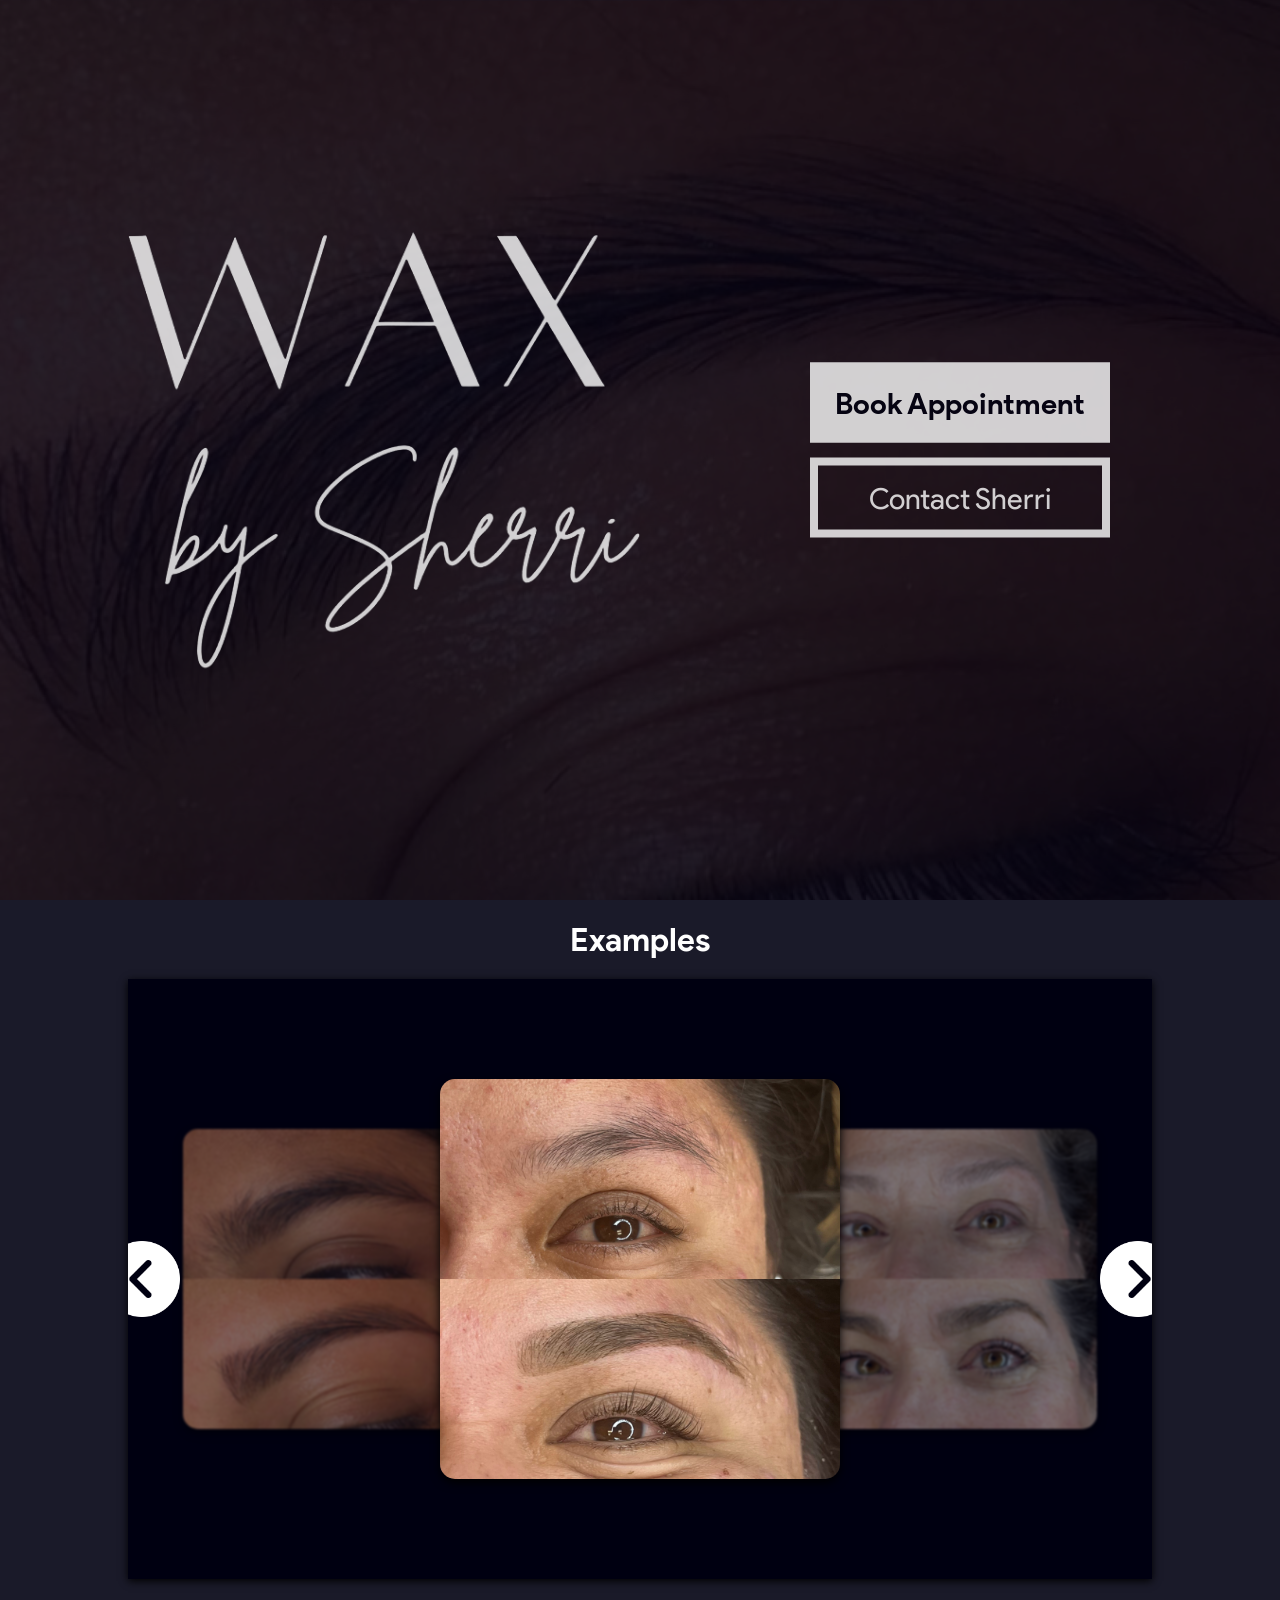
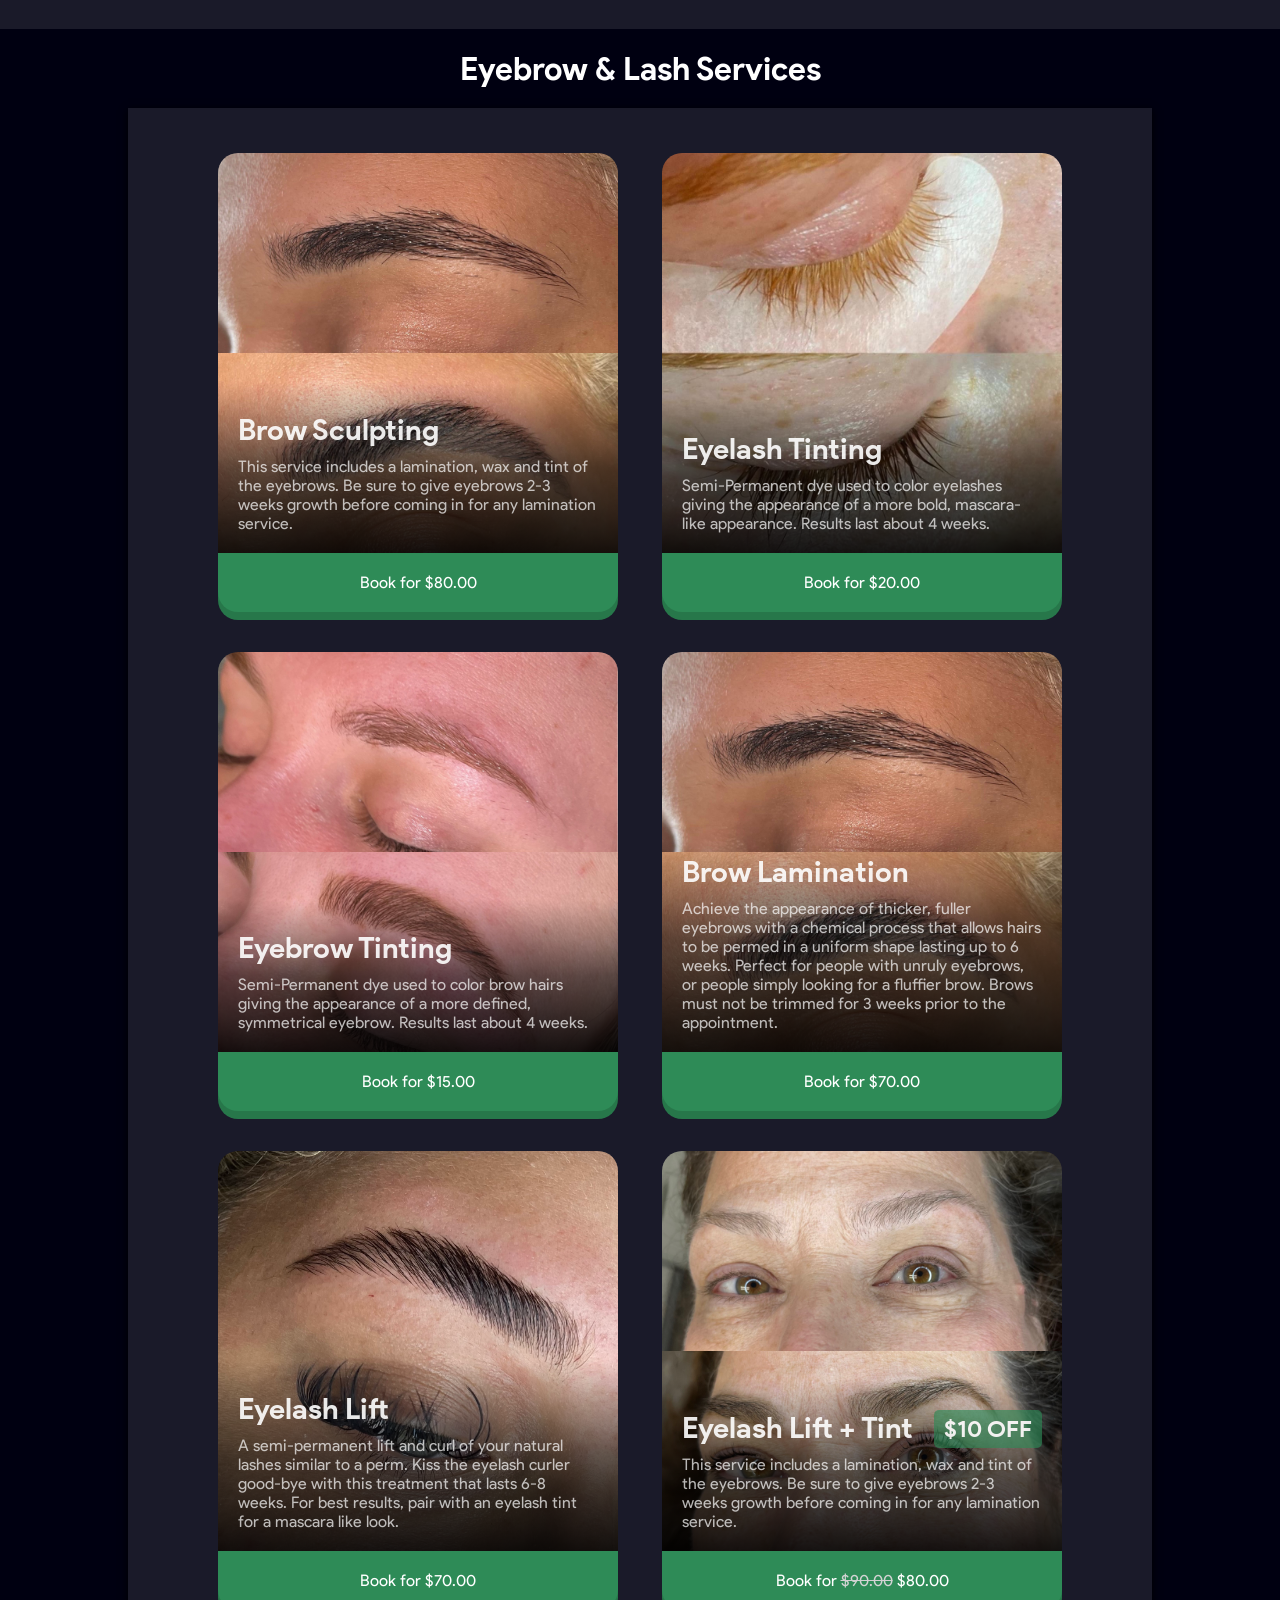
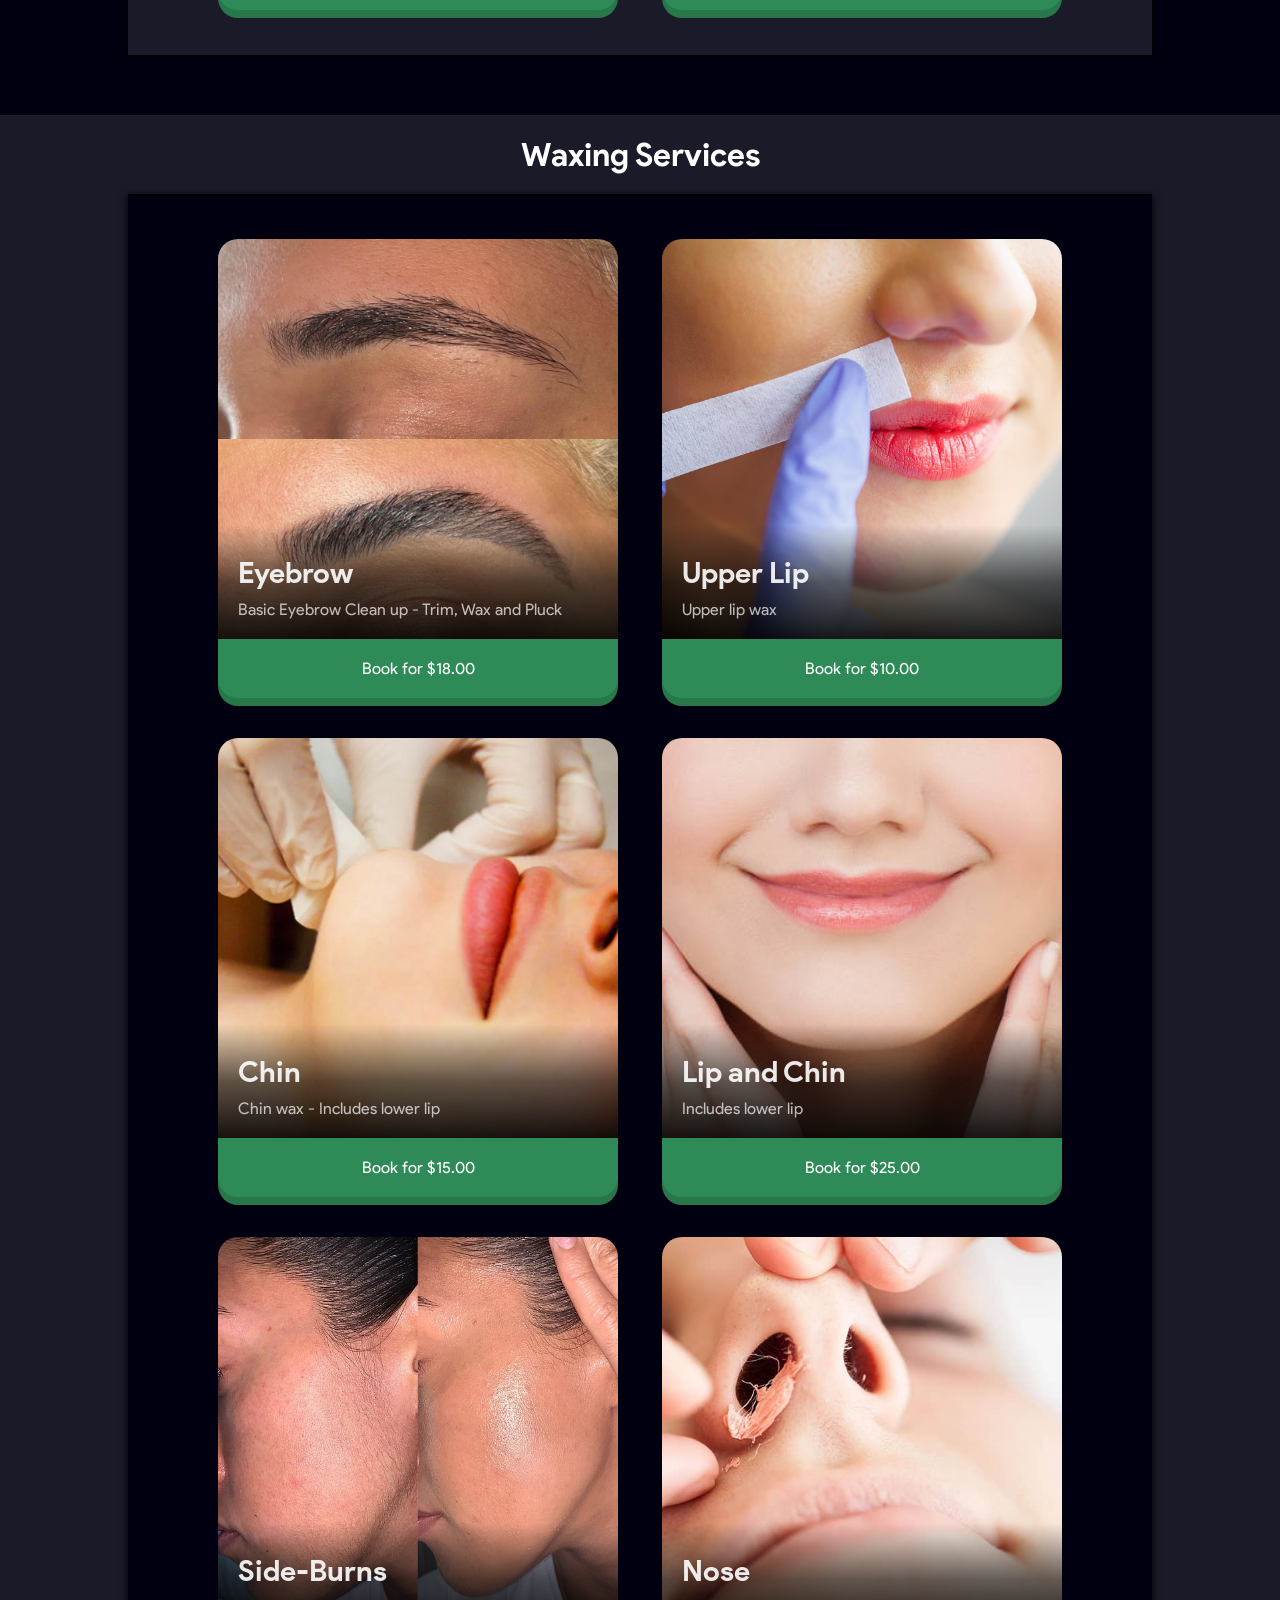
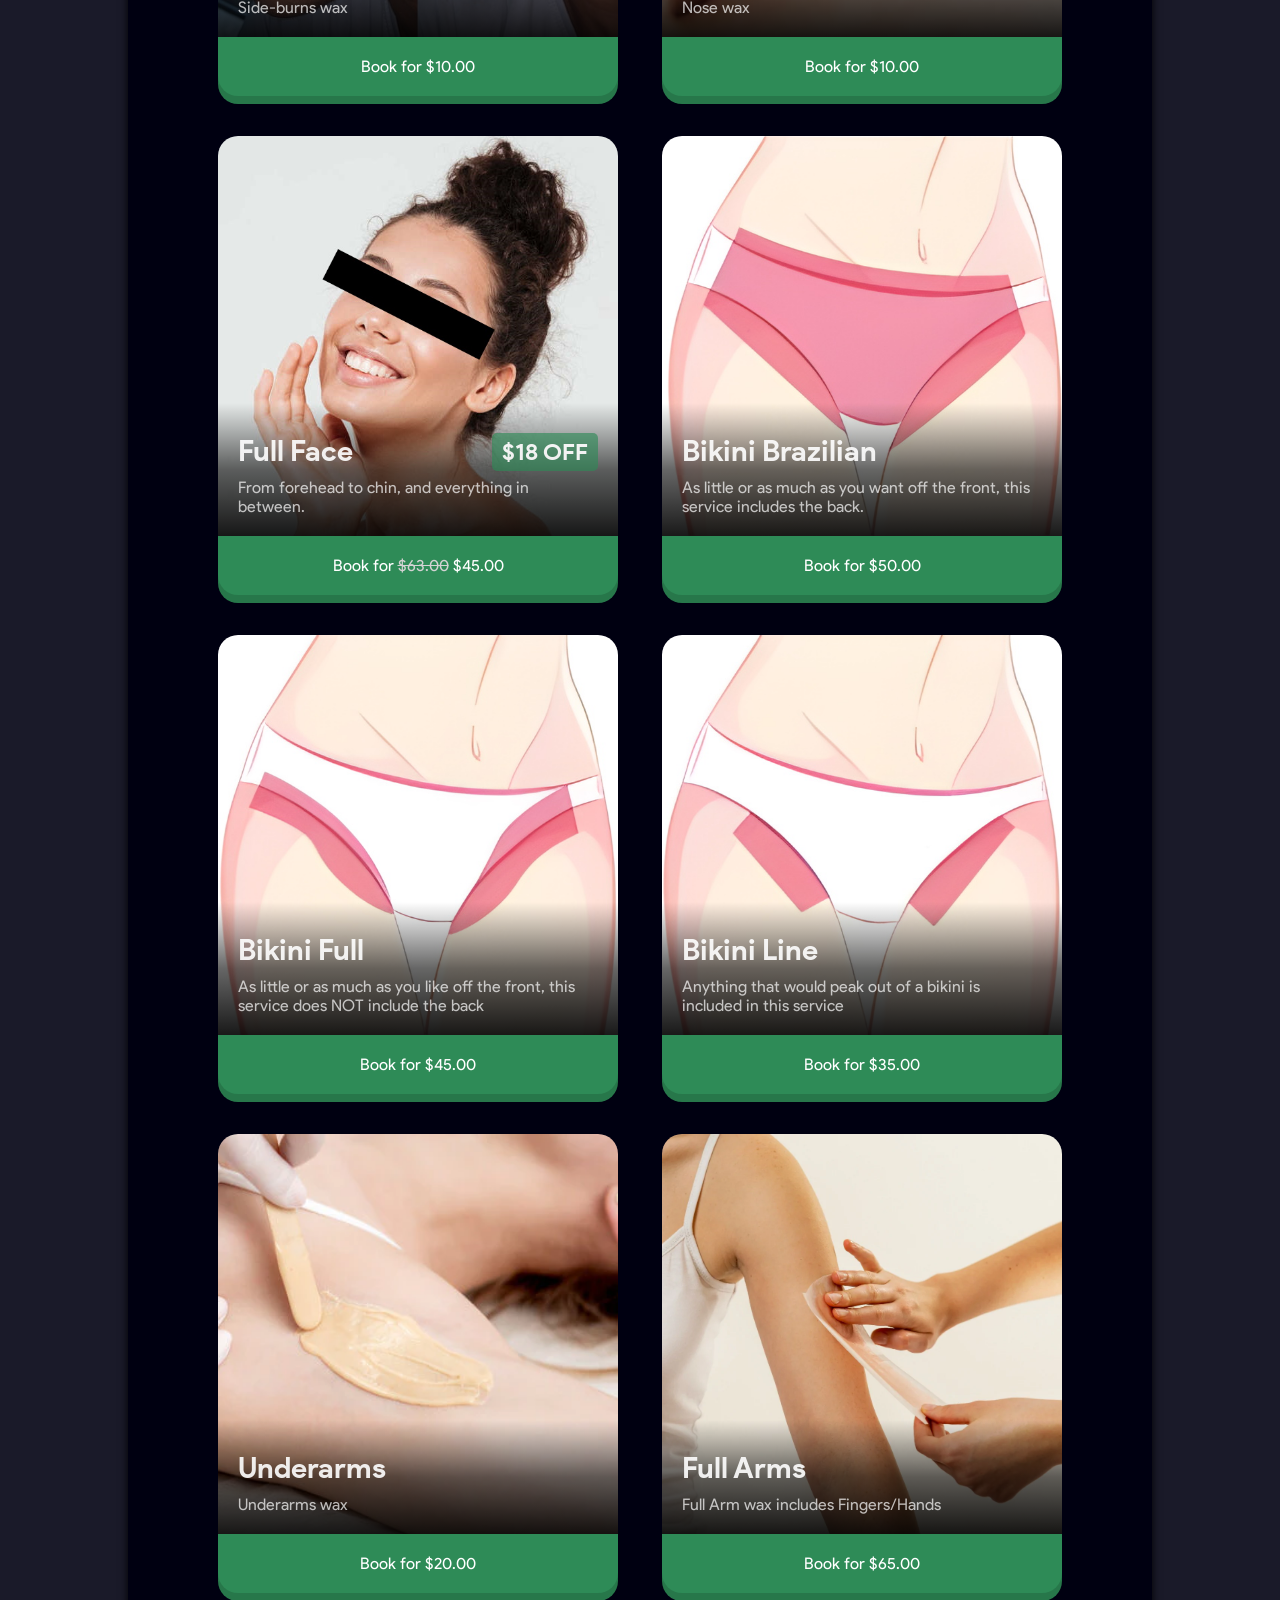
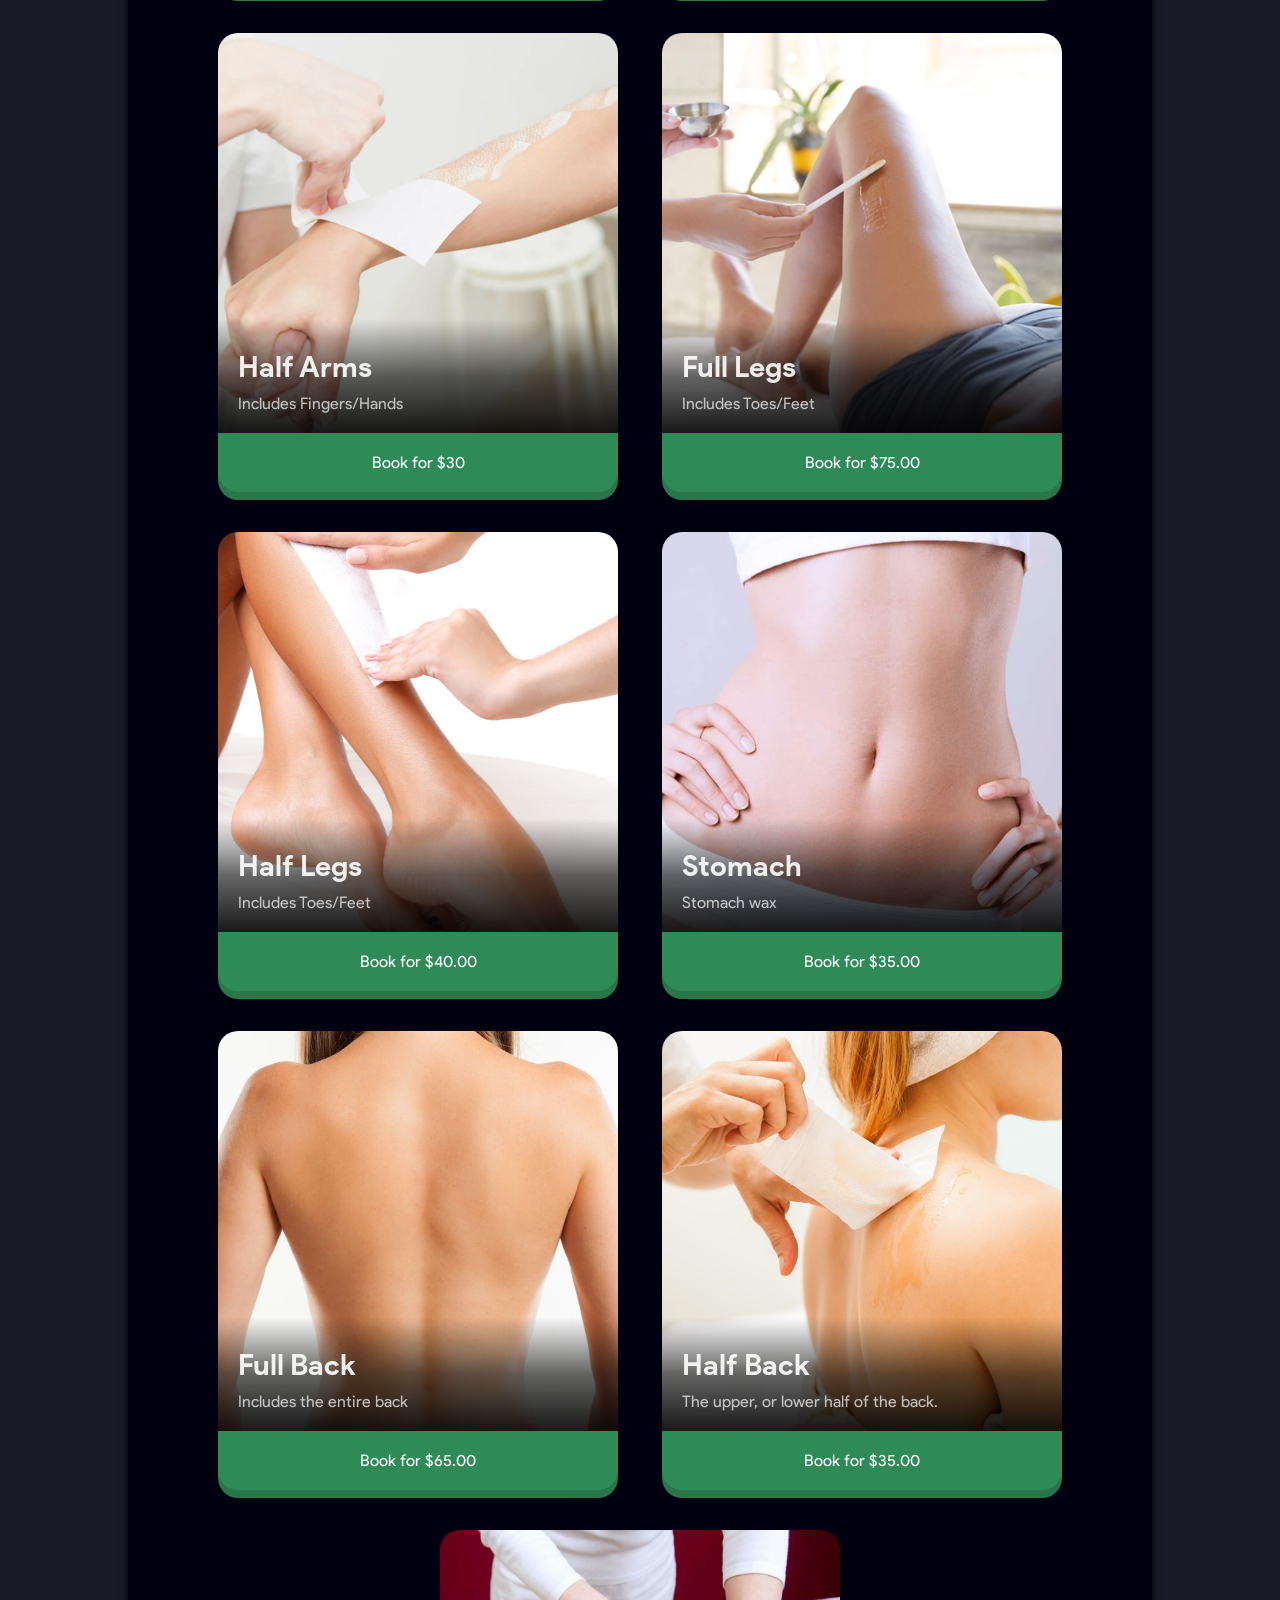
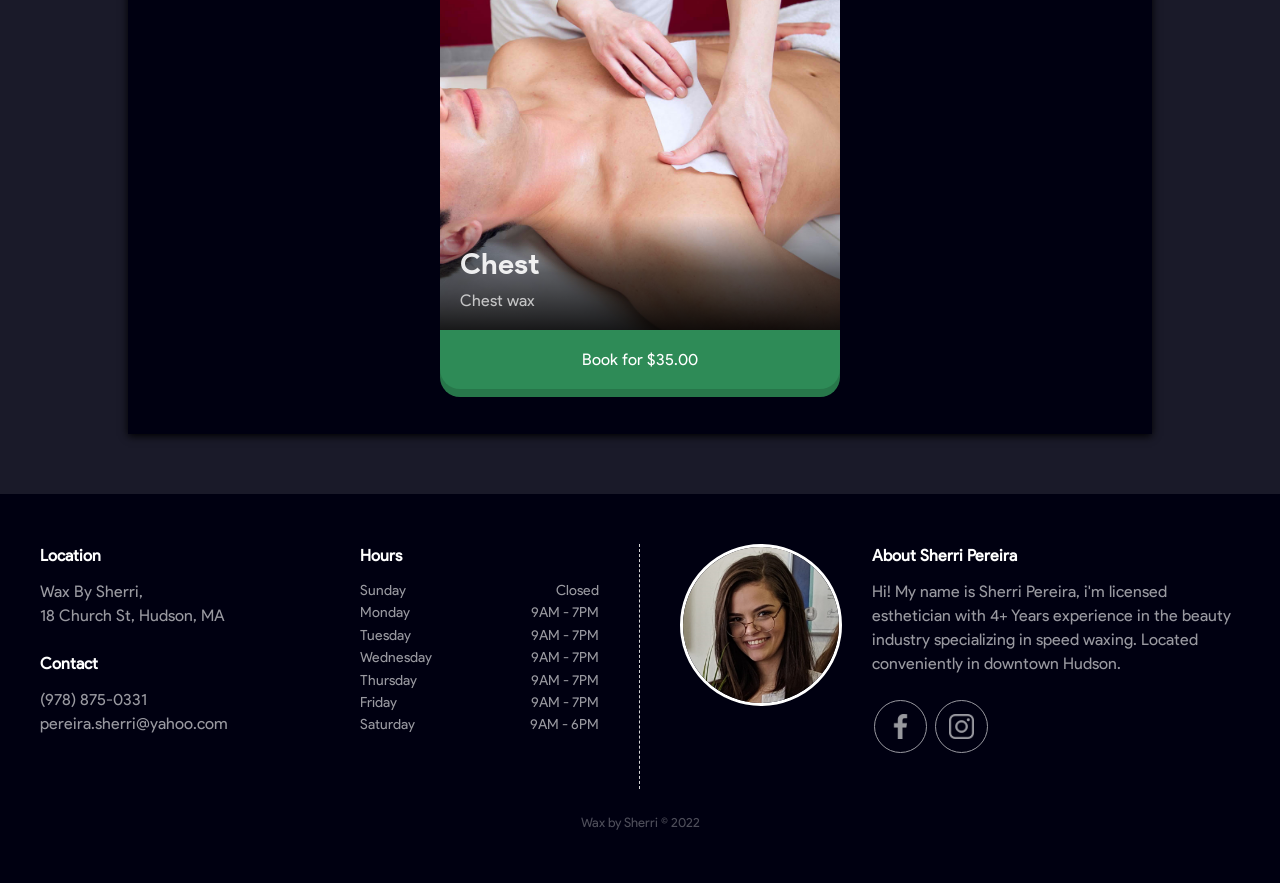
==== commit 30076c26: "seeing if adding device-height to viewport meta will fix the issue with mobile chrome" ====
--- a/index.html
+++ b/index.html
@@ -12,7 +12,7 @@
 		<meta name="keywords" content="Wax, Sherri, Eyebrows, Legs, Arms">
 		<meta name="language" content="English">
 		<meta name="author" content="Sherri Pereira">
-		<meta name="viewport" content="width=device-width, initial-scale=1.0">
+		<meta name="viewport" content="width=device-width, height=device-height, initial-scale=1.0, minimum-scale=1.0">
 
 		<!-- stylesheets & scripts -->
 		<link rel="stylesheet" type="text/css" href="styles/vars.css">
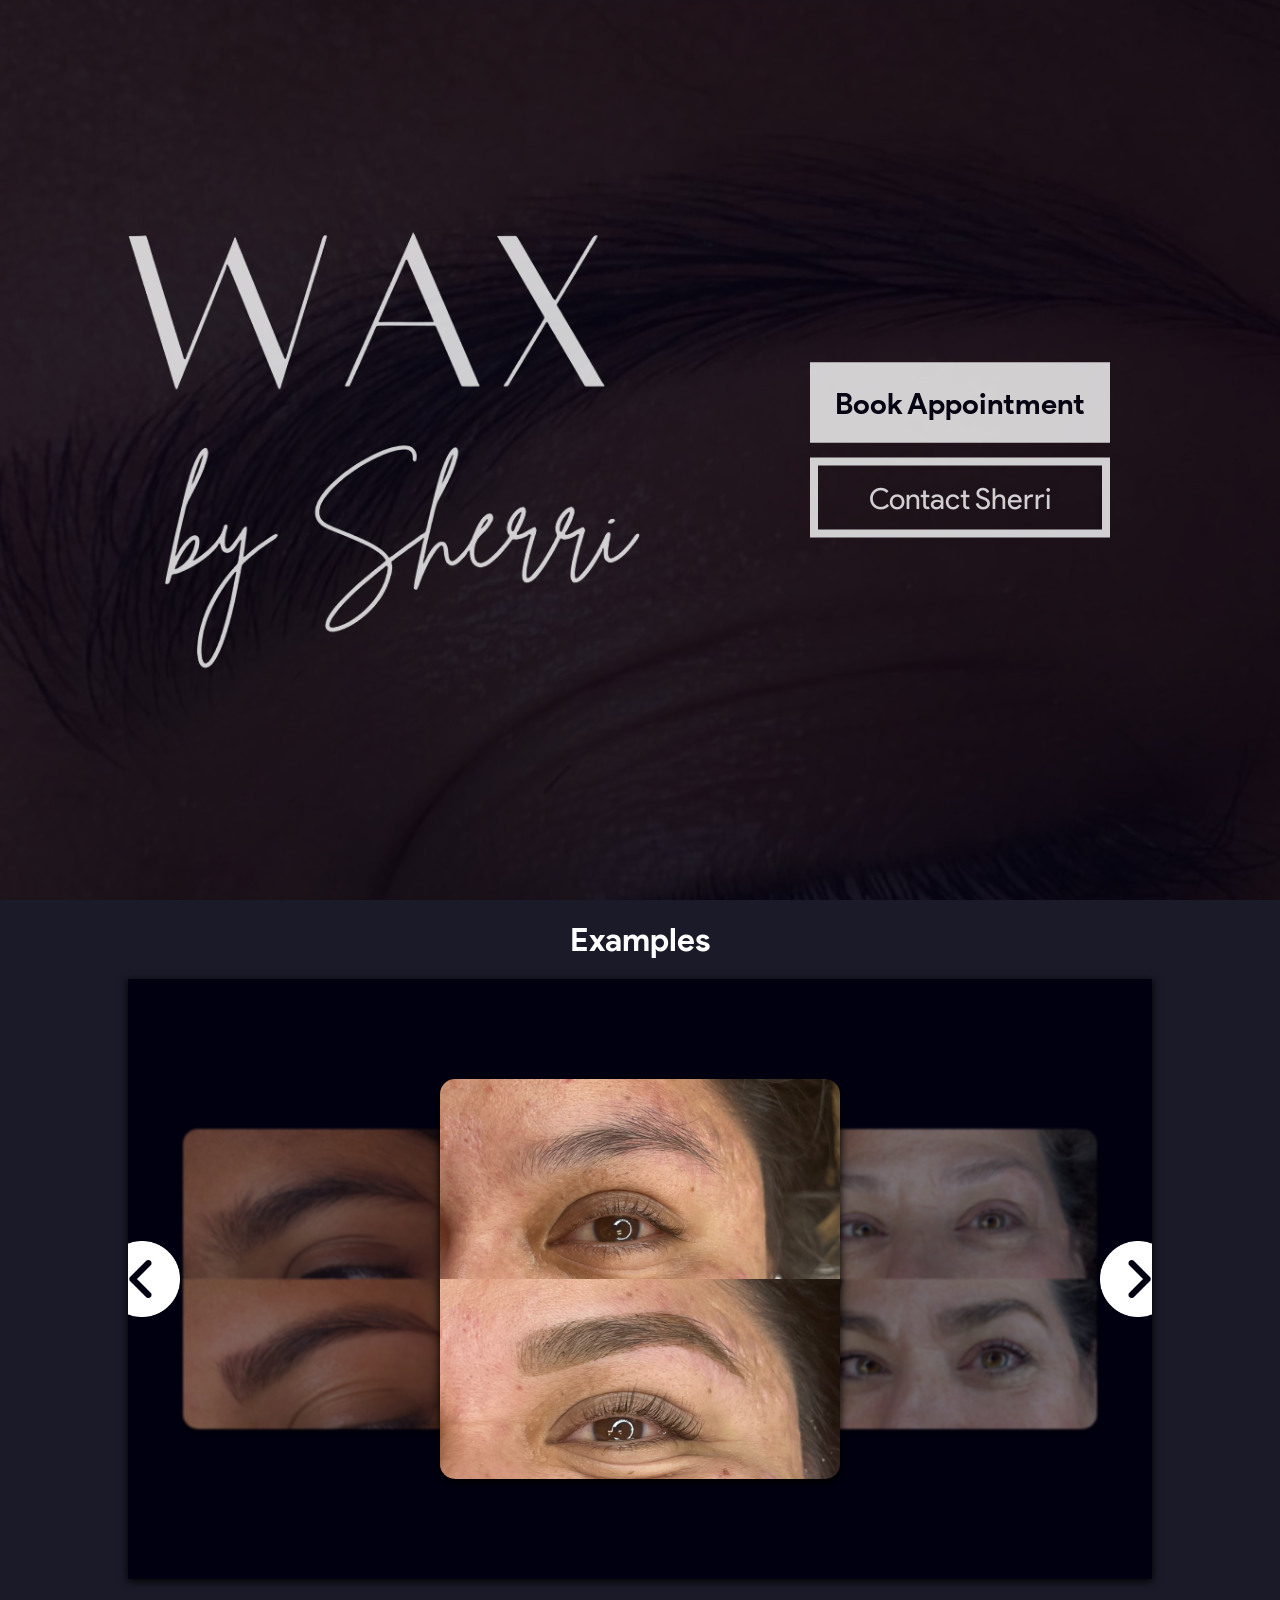
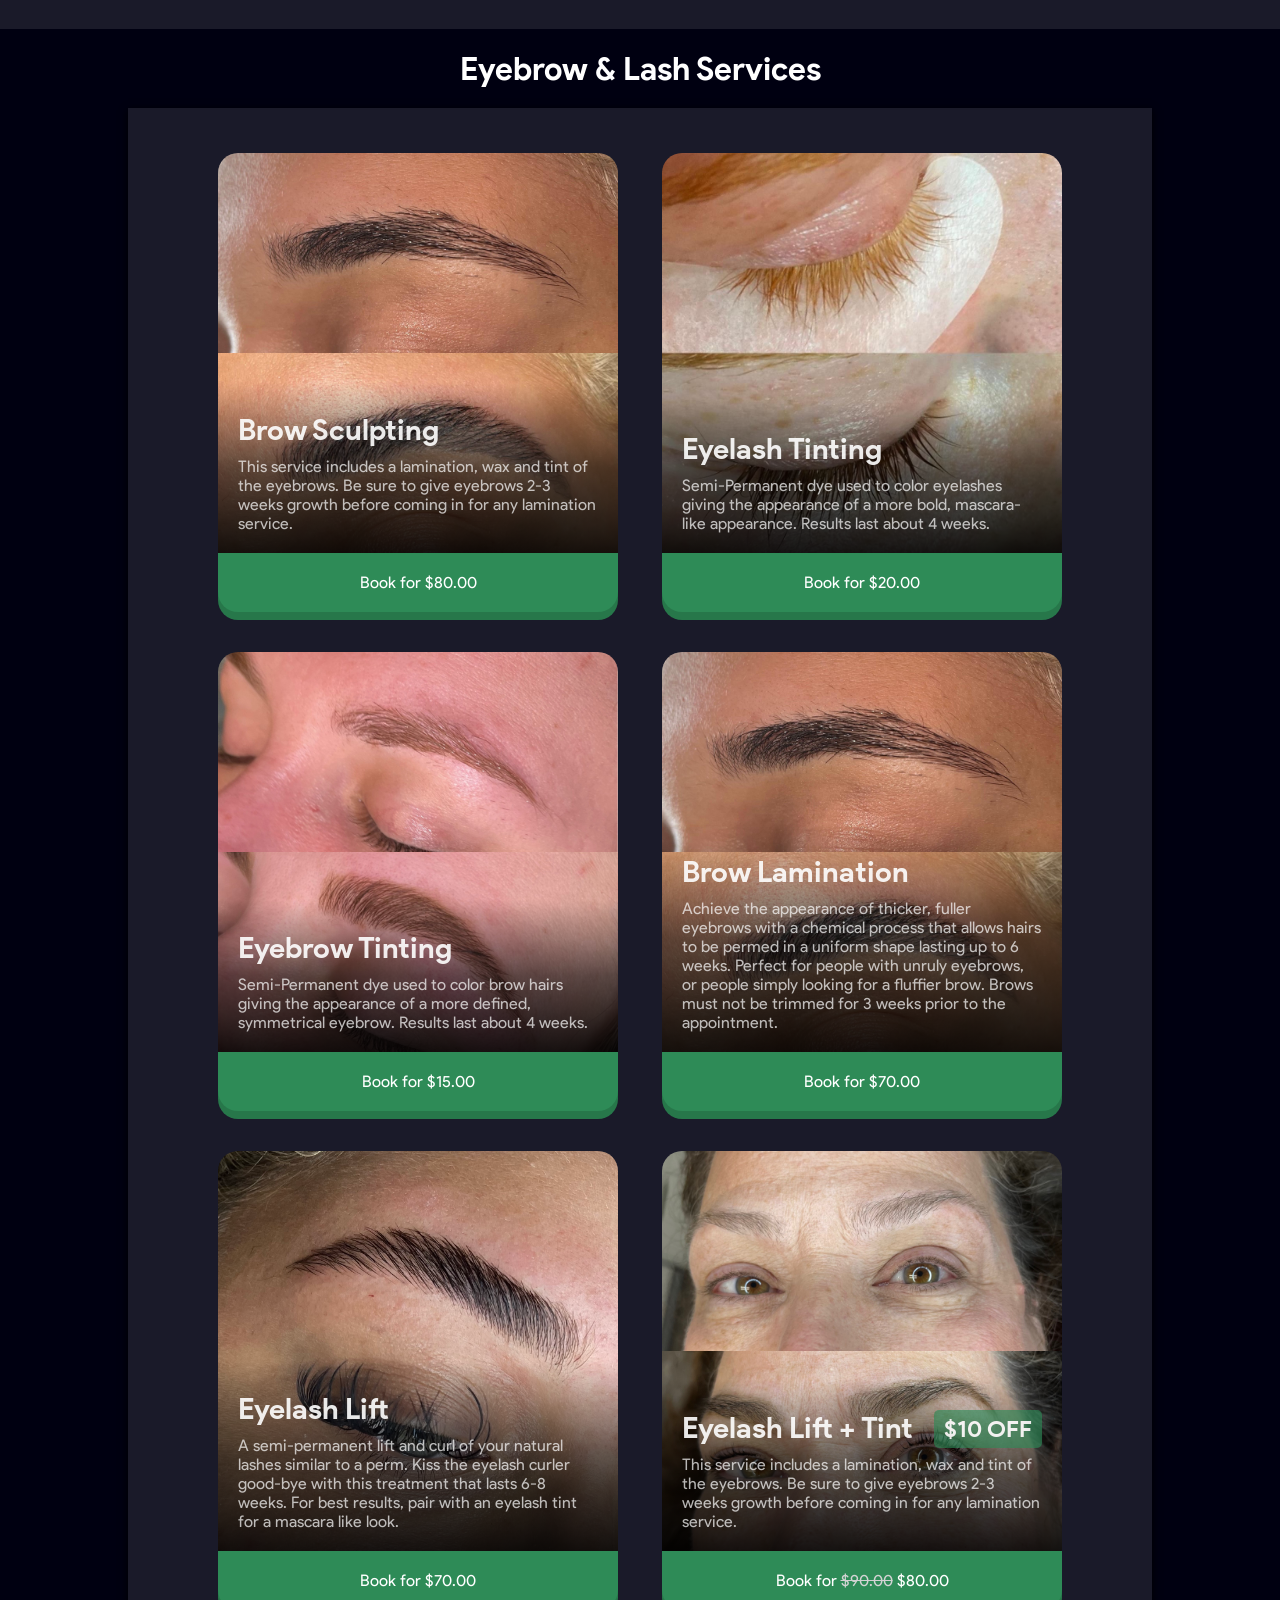
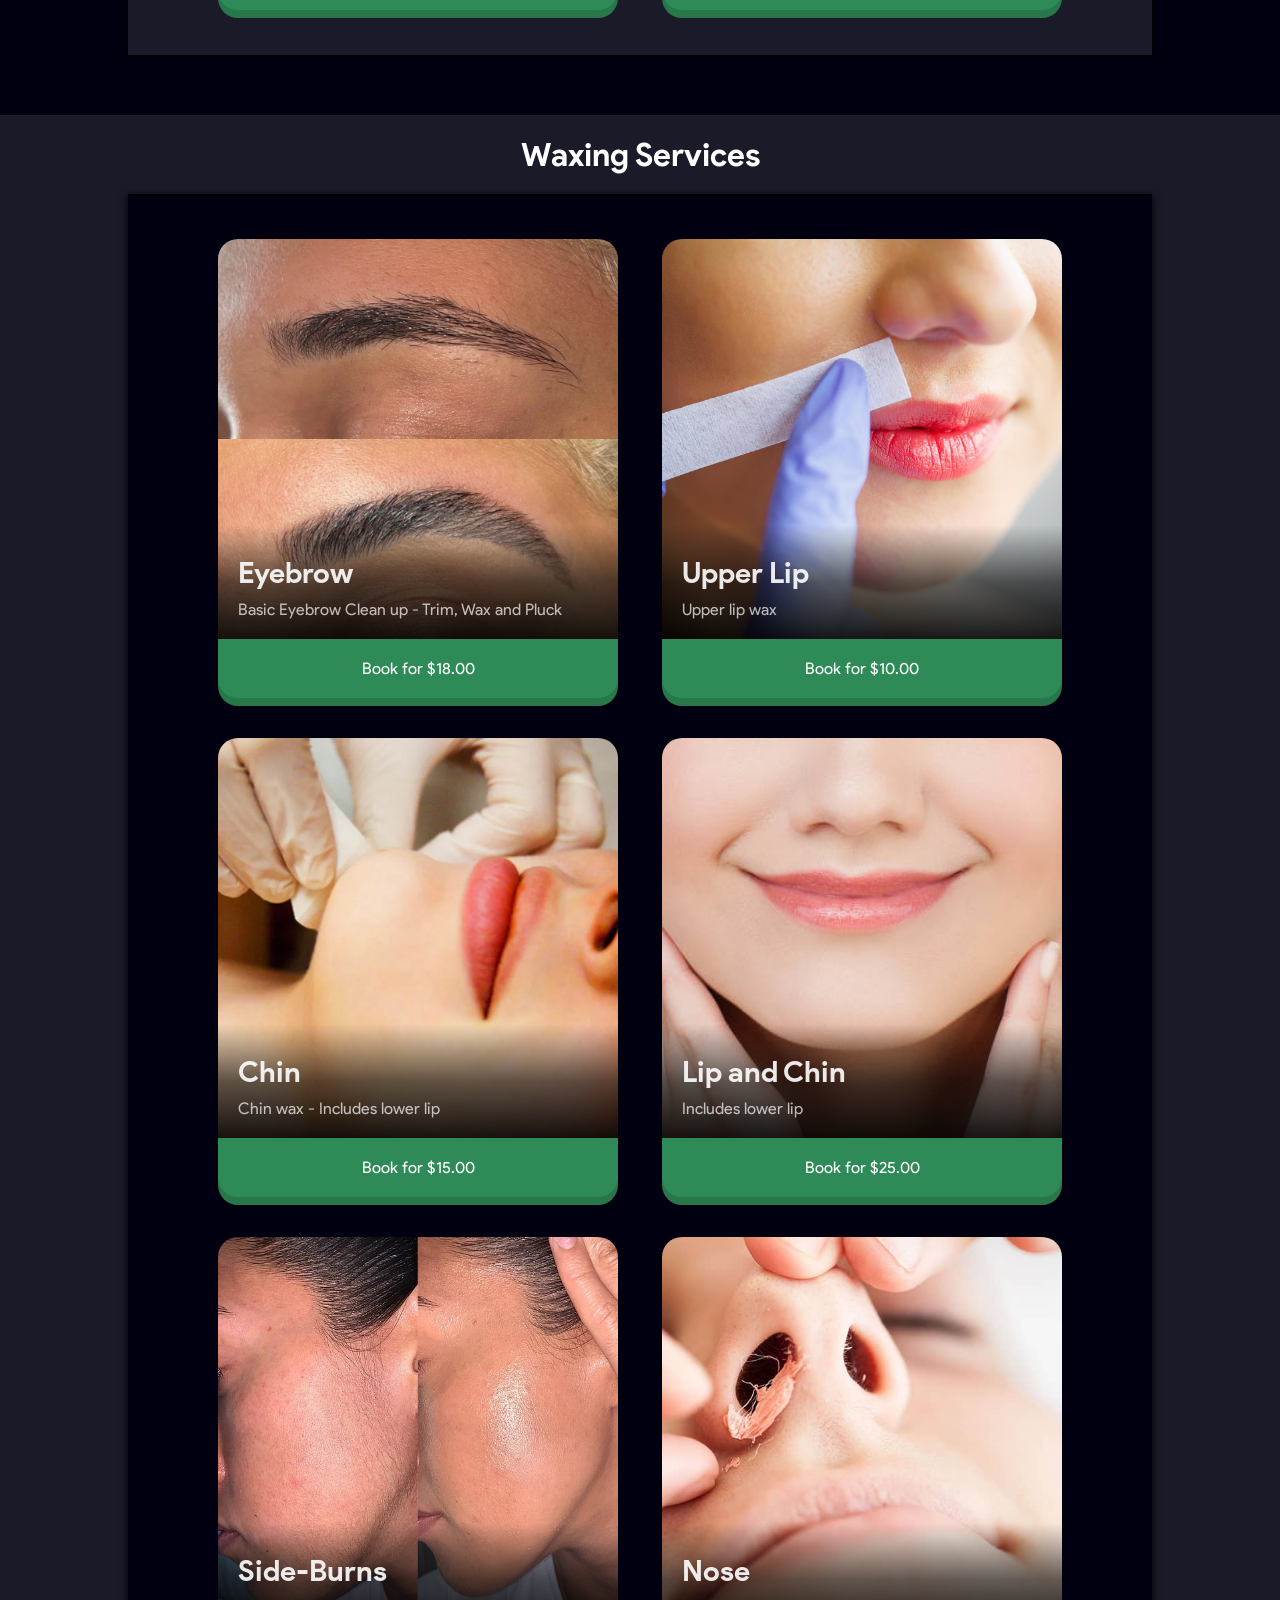
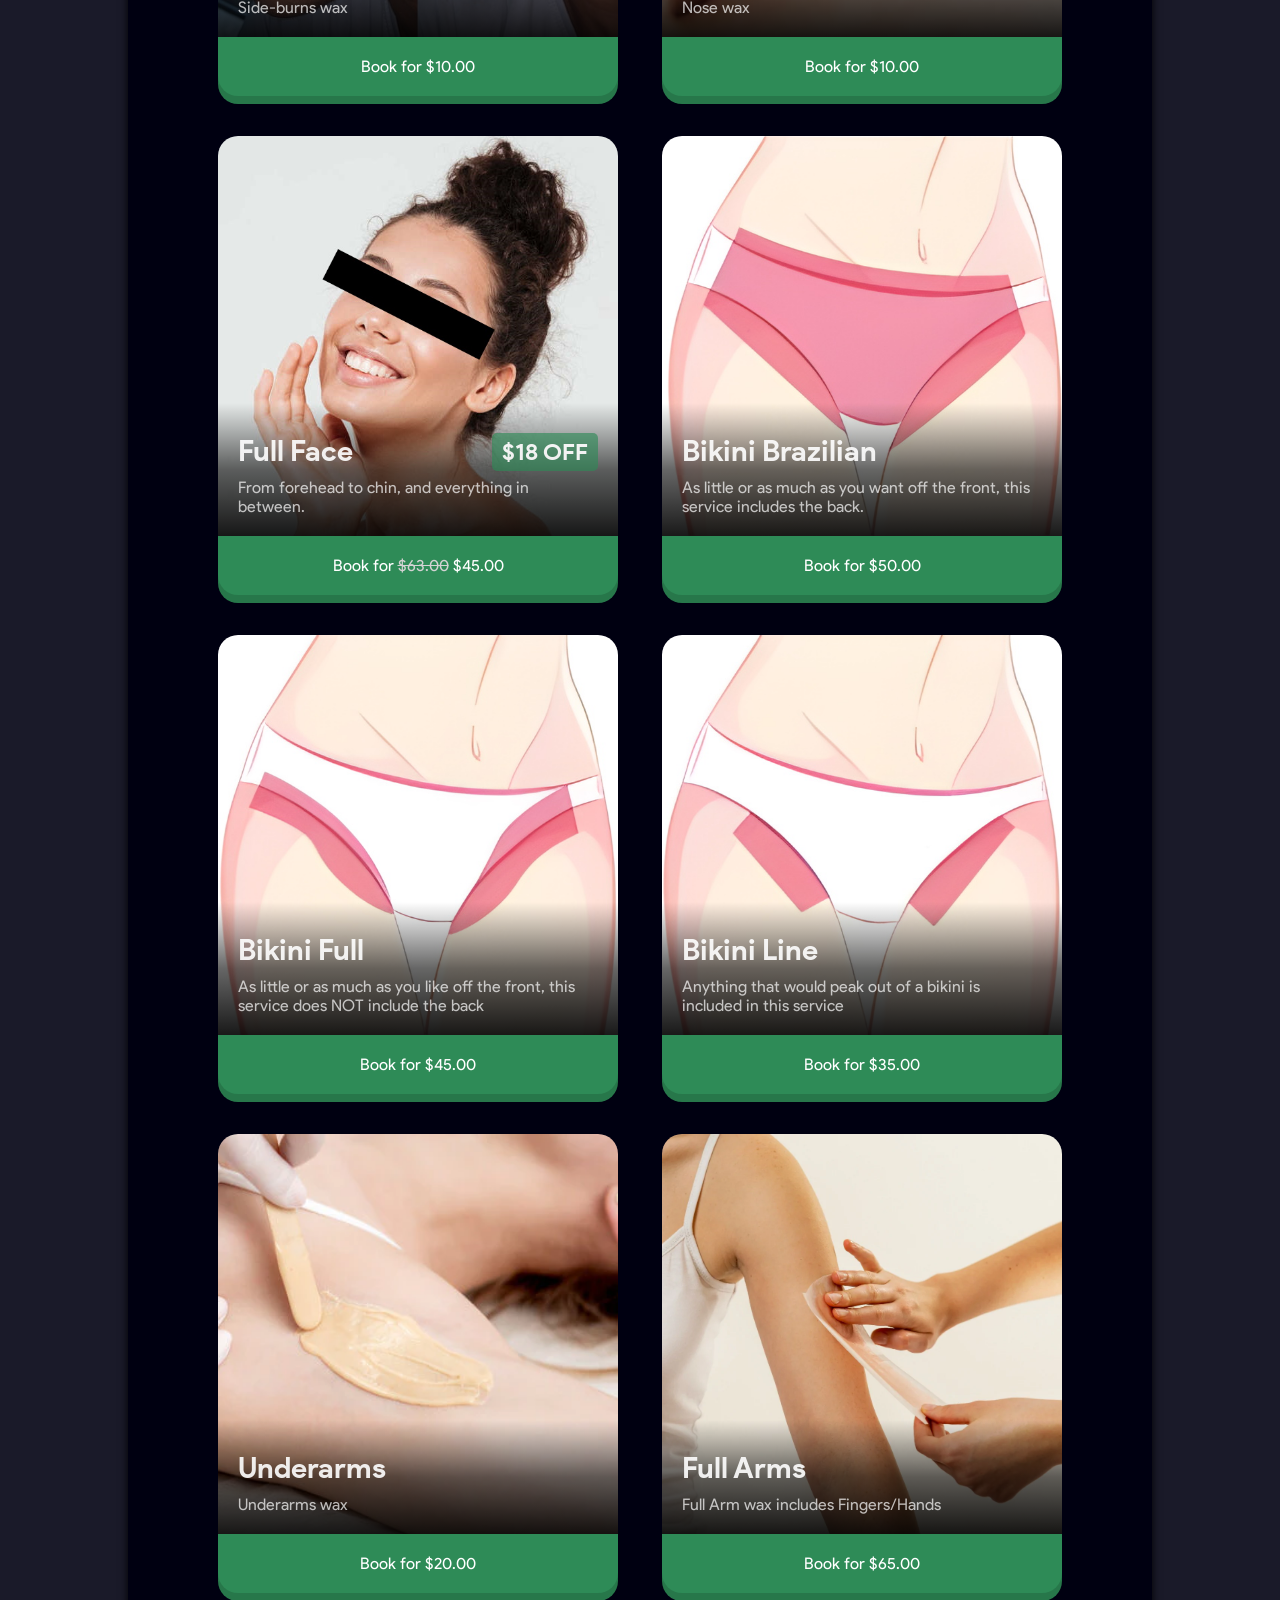
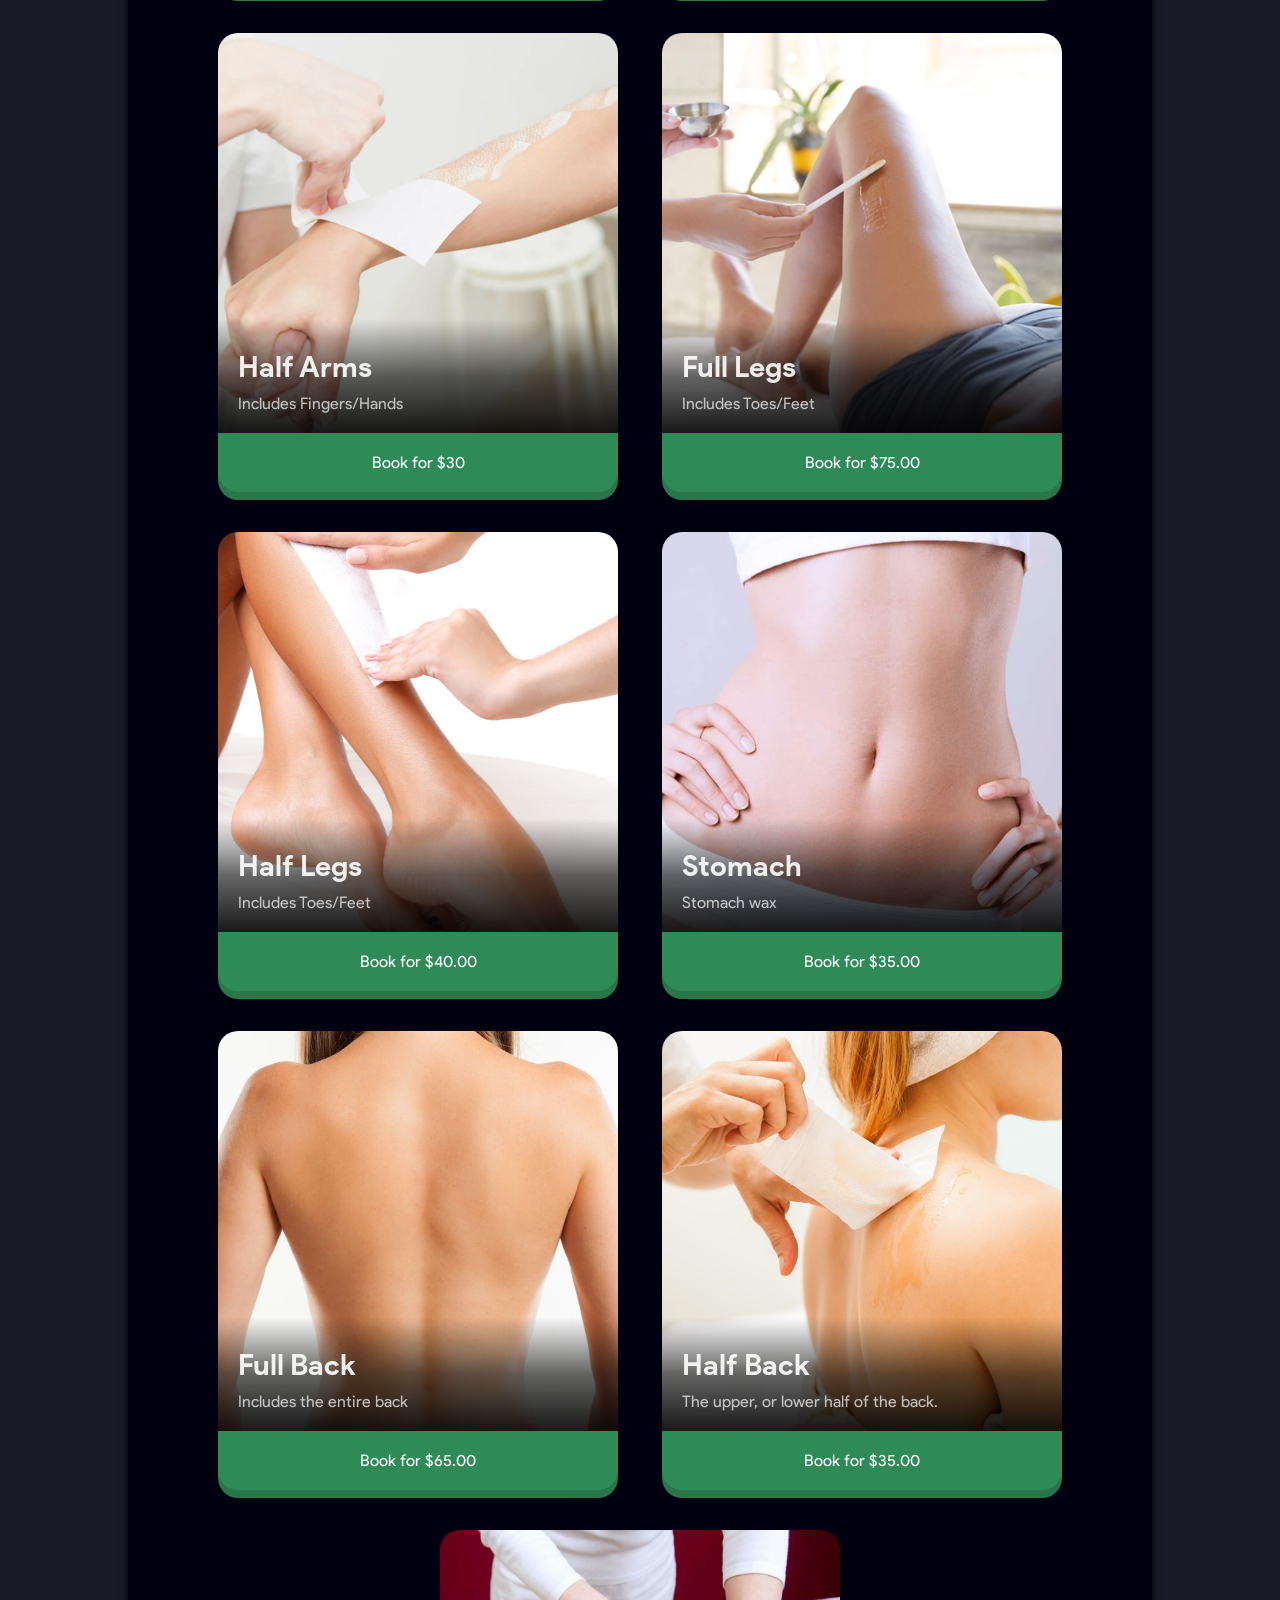
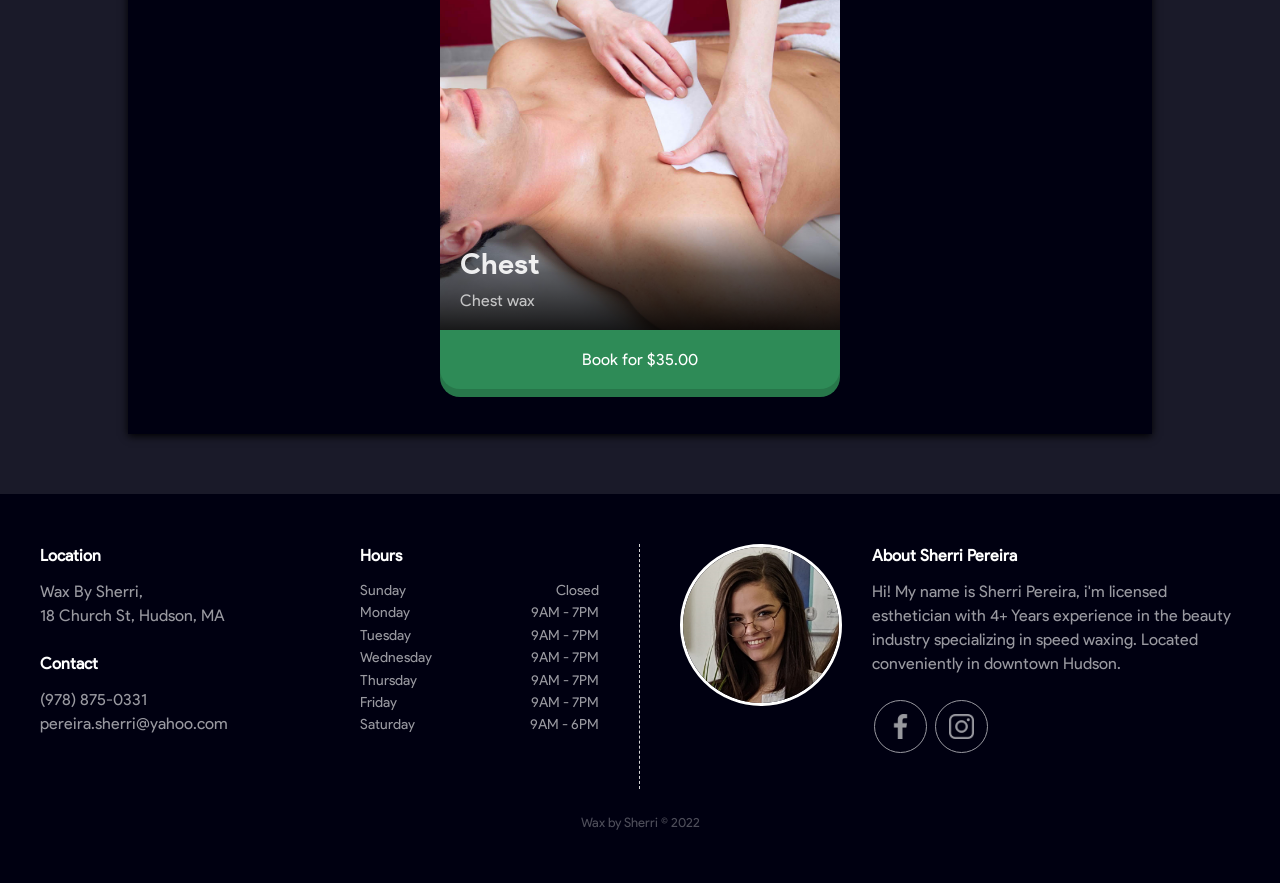
==== commit ced7d4fc: "even more viewport attributes added" ====
--- a/index.html
+++ b/index.html
@@ -12,7 +12,7 @@
 		<meta name="keywords" content="Wax, Sherri, Eyebrows, Legs, Arms">
 		<meta name="language" content="English">
 		<meta name="author" content="Sherri Pereira">
-		<meta name="viewport" content="width=device-width, height=device-height, initial-scale=1.0, minimum-scale=1.0">
+		<meta name="viewport" content="height=device-height, width=device-width, initial-scale=1.0, minimum-scale=1.0, maximum-scale=1.0, user-scalable=no, target-densitydpi=device-dpi">
 
 		<!-- stylesheets & scripts -->
 		<link rel="stylesheet" type="text/css" href="styles/vars.css">
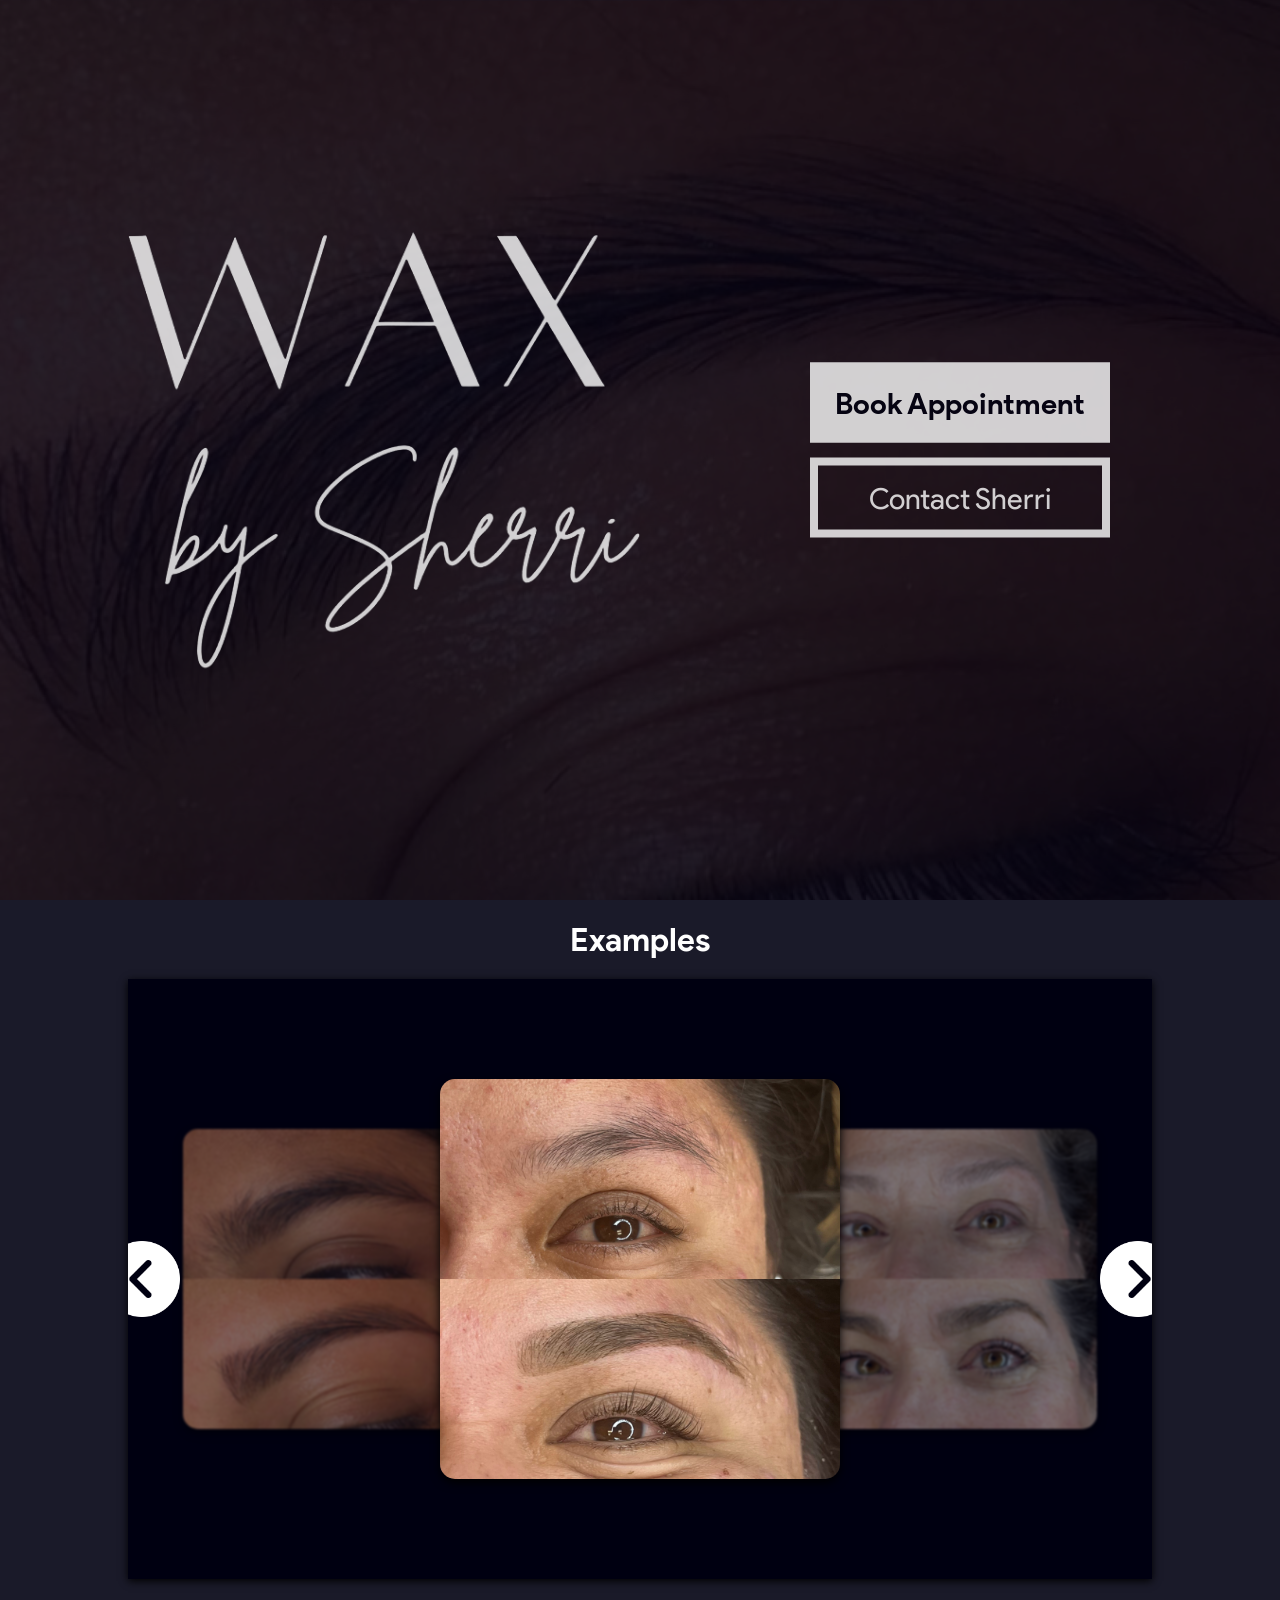
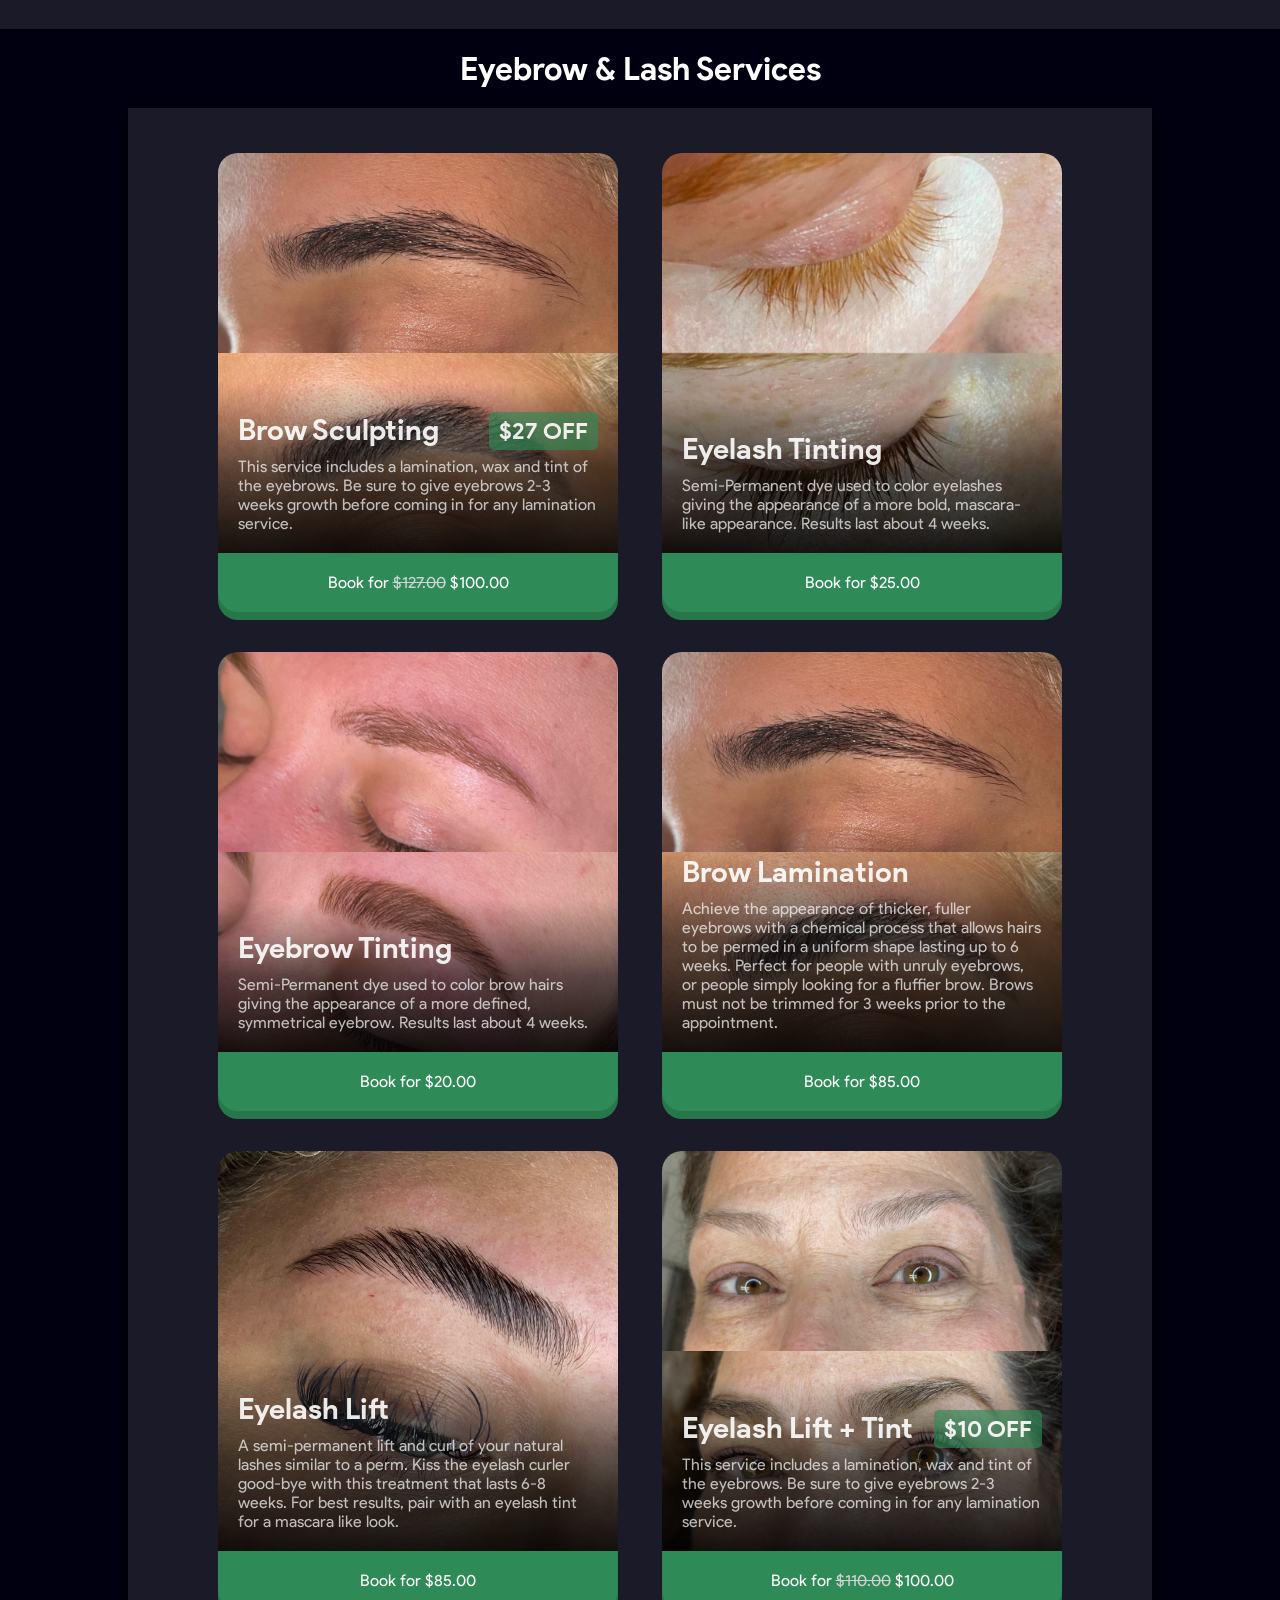
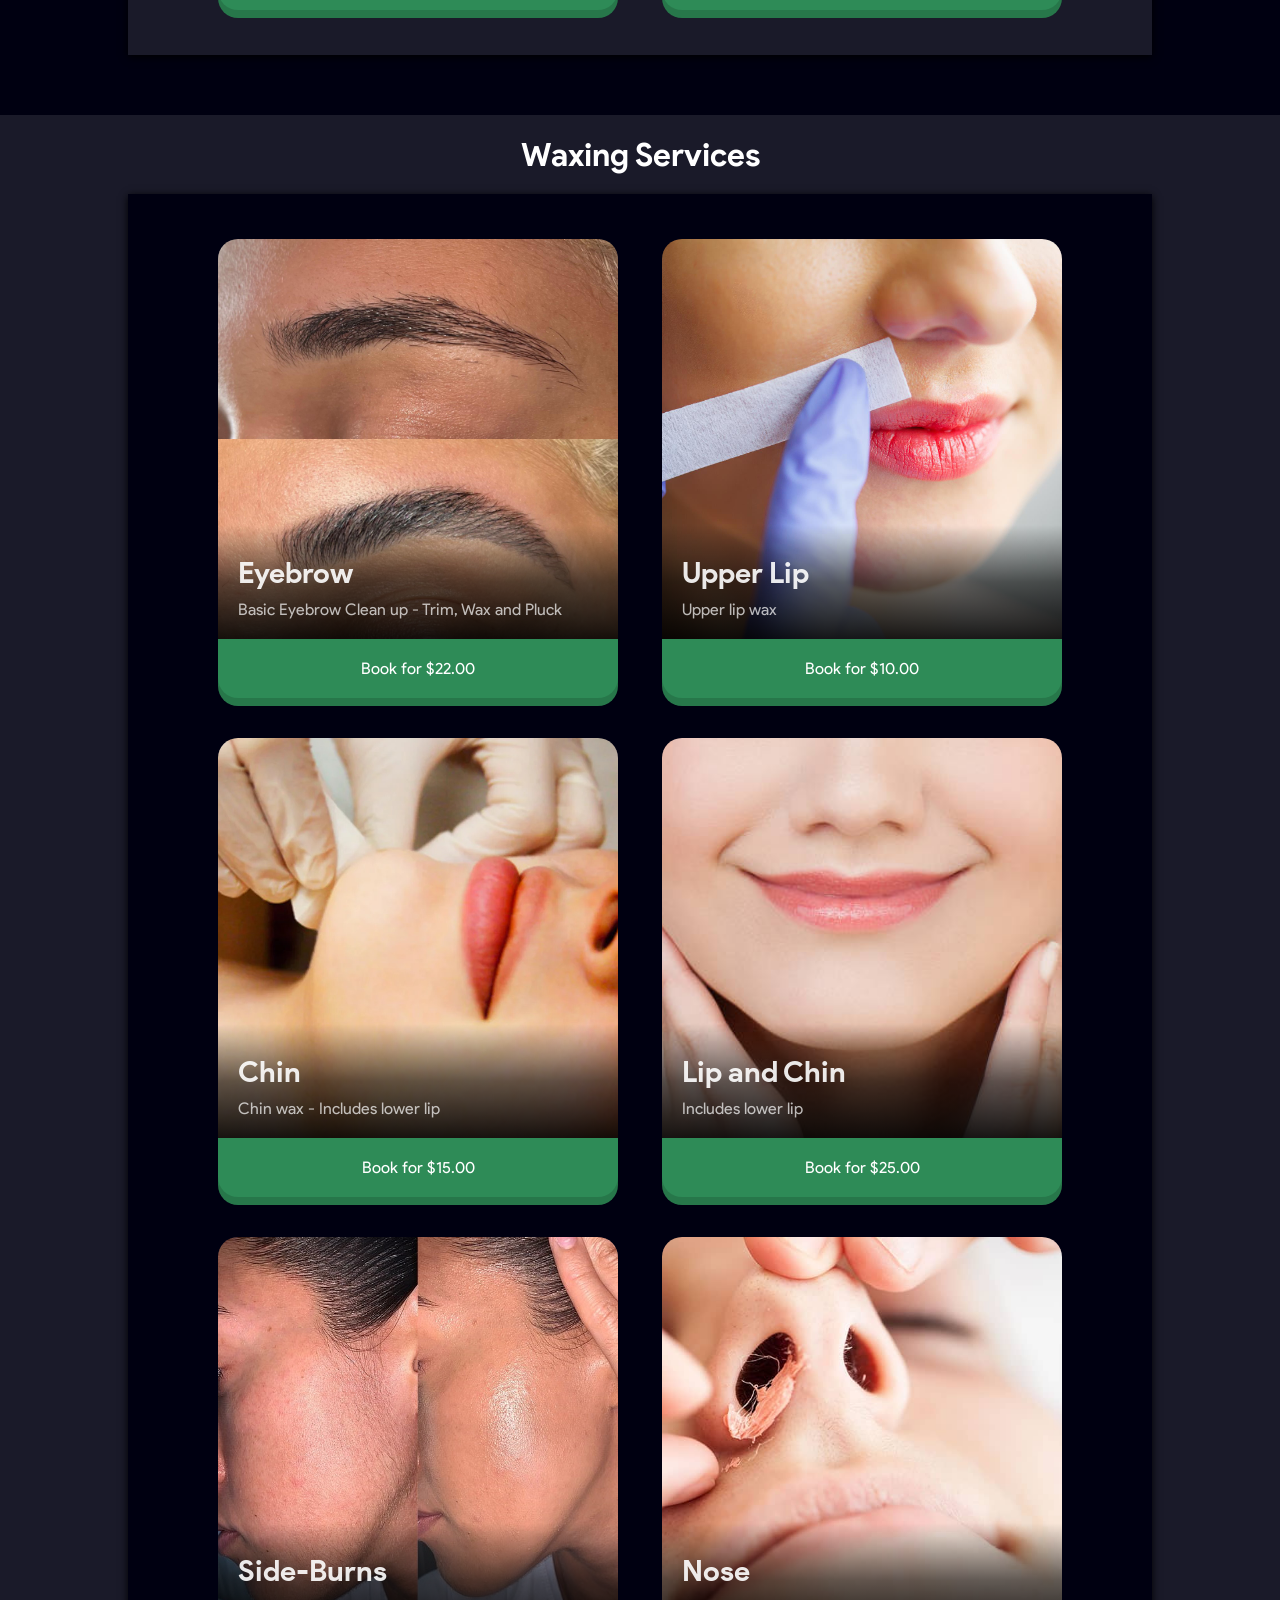
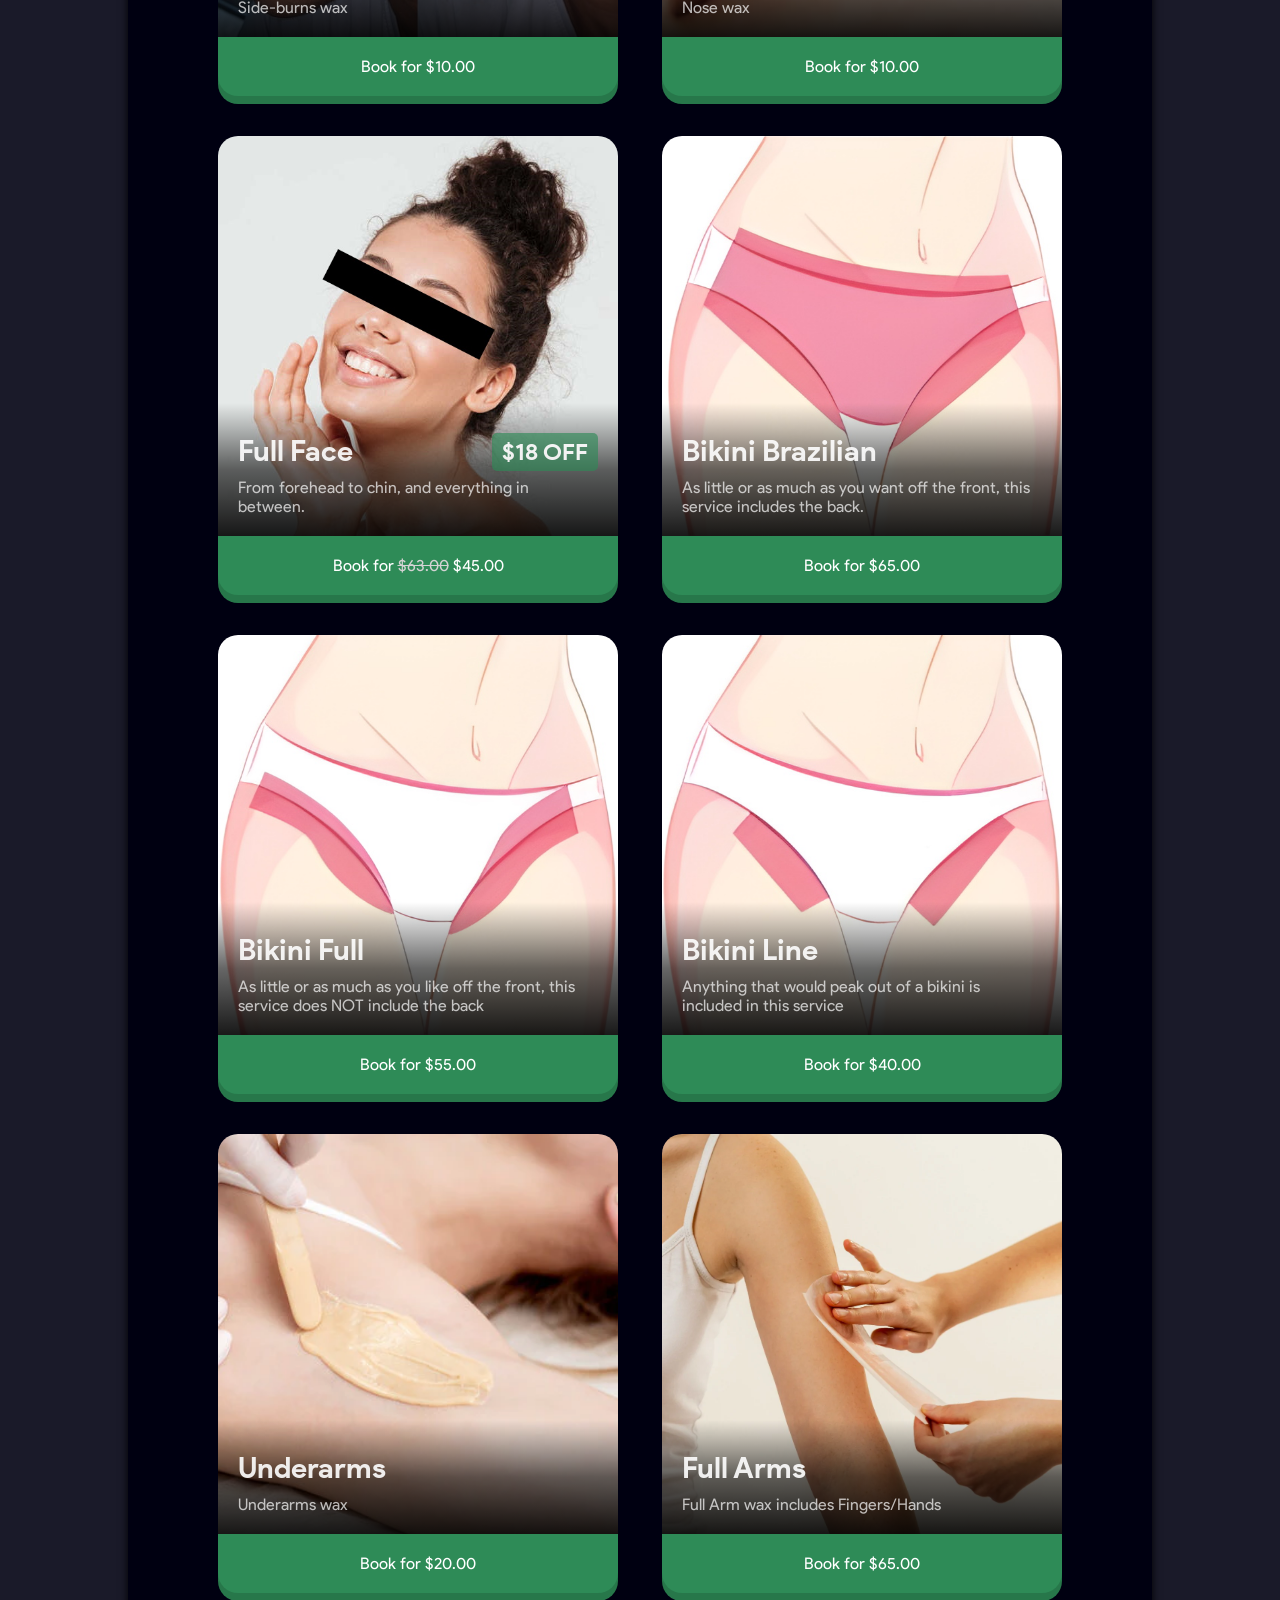
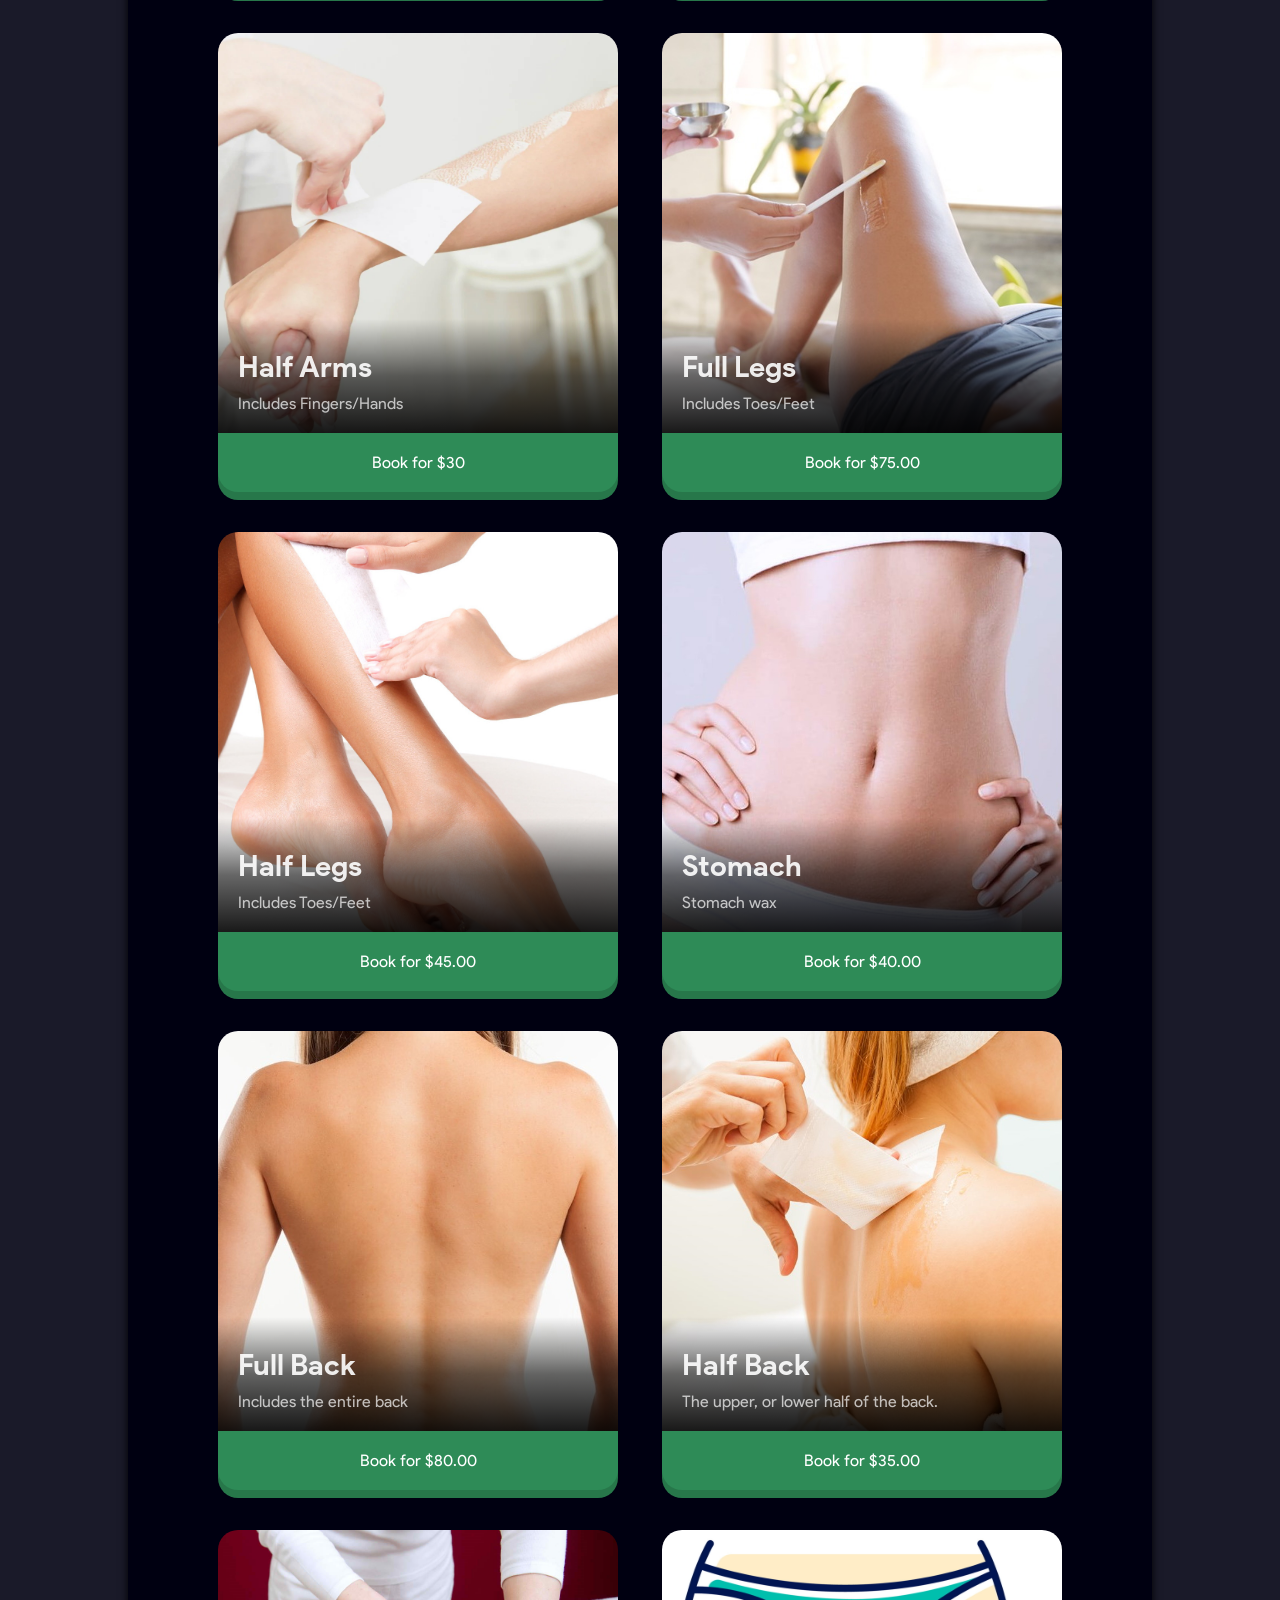
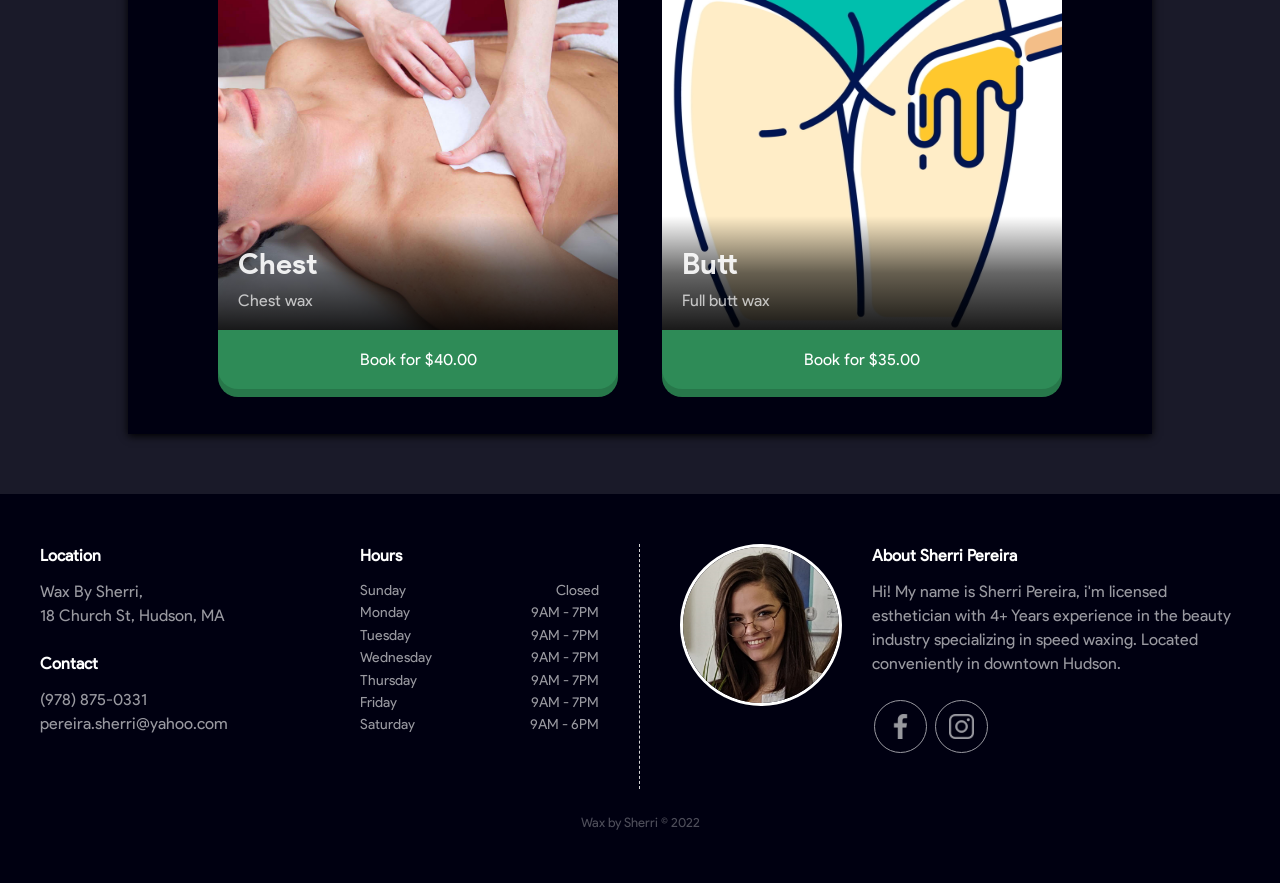
==== commit dfc5133f: "Updated prices, added 1 more service" ====
--- a/index.html
+++ b/index.html
@@ -91,12 +91,12 @@
 				<a href="https://www.vagaro.com/waxbysherri/services"><div class="service-card" >
 					<div class="service-ad" style="background-image: url('images/slideshow/image9.jpeg');">
 						<div class="service-info">
-							<div class="service-name">Brow Sculpting</div>
+							<div class="service-name">Brow Sculpting<aside>$27 OFF</aside></div>
 							<div class="service-desc">This service includes a lamination, wax and tint of the eyebrows. Be sure to give eyebrows 2-3 weeks growth before coming in for any lamination service.</div>
 						</div>
 					</div>
 					<div class="service-book">
-						Book for $80.00
+						Book for <strike>$127.00</strike> $100.00
 					</div>
 				</div></a>
 
@@ -108,7 +108,7 @@
 						</div>
 					</div>
 					<div class="service-book">
-						Book for $20.00
+						Book for $25.00
 					</div>
 				</div></a>
 
@@ -120,7 +120,7 @@
 						</div>
 					</div>
 					<div class="service-book">
-						Book for $15.00
+						Book for $20.00
 					</div>
 				</div></a>
 
@@ -132,7 +132,7 @@
 						</div>
 					</div>
 					<div class="service-book">
-						Book for $70.00
+						Book for $85.00
 					</div>
 				</div></a>
 
@@ -144,7 +144,7 @@
 						</div>
 					</div>
 					<div class="service-book">
-						Book for $70.00
+						Book for $85.00
 					</div>
 				</div></a>
 
@@ -156,7 +156,7 @@
 						</div>
 					</div>
 					<div class="service-book">
-						Book for <strike>$90.00</strike> $80.00
+						Book for <strike>$110.00</strike> $100.00
 					</div>
 				</div></a>
 				
@@ -175,7 +175,7 @@
 						</div>
 					</div>
 					<div class="service-book">
-						Book for $18.00
+						Book for $22.00
 					</div>
 				</div></a>
 
@@ -259,7 +259,7 @@
 						</div>
 					</div>
 					<div class="service-book">
-						Book for $50.00
+						Book for $65.00
 					</div>
 				</div></a>
 
@@ -271,7 +271,7 @@
 						</div>
 					</div>
 					<div class="service-book">
-						Book for $45.00
+						Book for $55.00
 					</div>
 				</div></a>
 
@@ -283,7 +283,7 @@
 						</div>
 					</div>
 					<div class="service-book">
-						Book for $35.00
+						Book for $40.00
 					</div>
 				</div></a>
 
@@ -343,7 +343,7 @@
 						</div>
 					</div>
 					<div class="service-book">
-						Book for $40.00
+						Book for $45.00
 					</div>
 				</div></a>
 
@@ -355,7 +355,7 @@
 						</div>
 					</div>
 					<div class="service-book">
-						Book for $35.00
+						Book for $40.00
 					</div>
 				</div></a>
 
@@ -367,7 +367,7 @@
 						</div>
 					</div>
 					<div class="service-book">
-						Book for $65.00
+						Book for $80.00
 					</div>
 				</div></a>
 
@@ -388,6 +388,18 @@
 						<div class="service-info">
 							<div class="service-name">Chest</div>
 							<div class="service-desc">Chest wax</div>
+						</div>
+					</div>
+					<div class="service-book">
+						Book for $40.00
+					</div>
+				</div></a>
+
+				<a href="https://www.vagaro.com/waxbysherri/services"><div class="service-card" >
+					<div class="service-ad" style="background-image: url('images/wax_ads/fullbutt.jpg');">
+						<div class="service-info">
+							<div class="service-name">Butt</div>
+							<div class="service-desc">Full butt wax</div>
 						</div>
 					</div>
 					<div class="service-book">
